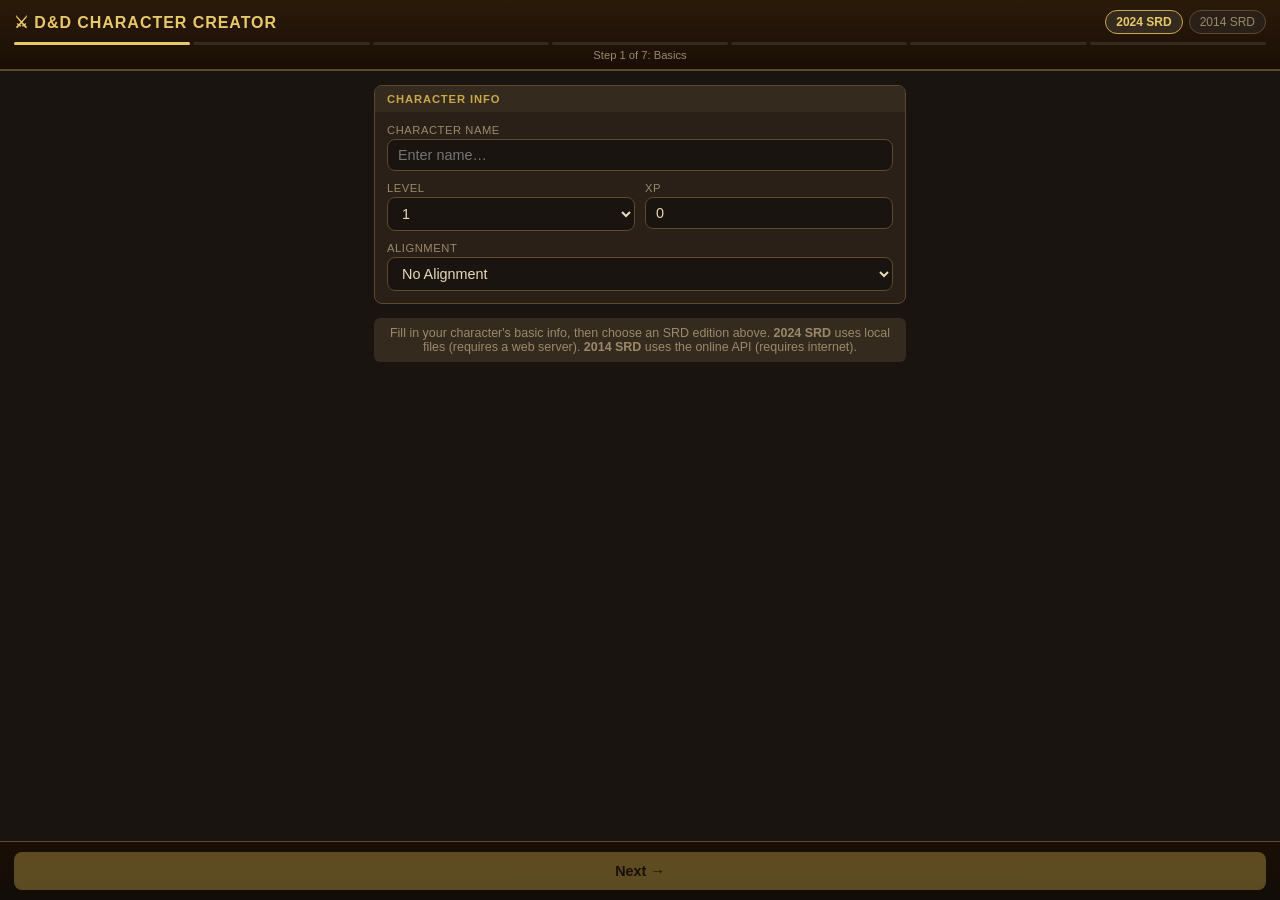
==== character-creator.html @ b7cdfe97 "Rename character-import-helper to character-creator; add direct sheet import - Rename character-impo" ====
<!DOCTYPE html>
<html lang="en">
<head>
<meta charset="UTF-8">
<meta name="viewport" content="width=device-width, initial-scale=1.0, maximum-scale=1.0">
<title>D&amp;D Character Creator</title>
<style>
/* ── Design tokens (match main sheet) ── */
:root {
  --bg:#1a1410;--surface:#2a2018;--surface2:#352a1e;--border:#5c4a2a;
  --border-rgb:92,74,42;--gold:#c9a84c;--gold-light:#e8c96a;
  --red:#c0392b;--red-light:#e74c3c;--green:#27ae60;
  --text:#e8d9b8;--text-muted:#9a8a6a;
  --spell:#5baeff;--spell-light:#7ec8ff;
  --radius:8px;--shadow:0 2px 8px rgba(0,0,0,.5);
}
*,*::before,*::after{box-sizing:border-box;margin:0;padding:0}
html{font-size:16px}
body{background:var(--bg);color:var(--text);font-family:-apple-system,BlinkMacSystemFont,'Segoe UI',sans-serif;min-height:100vh;padding-bottom:90px}

/* ── Header ── */
.wh{background:linear-gradient(180deg,#2a1a0a 0%,#1a0e05 100%);border-bottom:2px solid var(--border);padding:10px 14px 8px;position:sticky;top:0;z-index:100}
.wh-top{display:flex;align-items:center;justify-content:space-between}
.wh-title{font-size:1rem;font-weight:700;color:var(--gold-light);letter-spacing:.06em;text-transform:uppercase}
.wh-edition{display:flex;gap:6px}
.ed-btn{padding:4px 10px;border:1px solid var(--border);border-radius:20px;background:var(--surface);color:var(--text-muted);font-size:.75rem;cursor:pointer}
.ed-btn.active{border-color:var(--gold);background:var(--surface2);color:var(--gold-light);font-weight:600}
.wh-progress{display:flex;gap:3px;margin-top:8px}
.wp-seg{flex:1;height:3px;border-radius:2px;background:var(--surface2);transition:background .2s}
.wp-seg.done{background:var(--gold)}
.wp-seg.cur{background:var(--gold-light)}
.wh-label{font-size:.7rem;color:var(--text-muted);margin-top:4px;text-align:center}

/* ── Content ── */
.wc{padding:14px;max-width:560px;margin:0 auto}
.ws{display:none}.ws.active{display:block}

/* ── Section card ── */
.sec{background:var(--surface);border:1px solid var(--border);border-radius:var(--radius);margin-bottom:14px}
.sec-t{background:var(--surface2);padding:7px 12px;font-size:.7rem;font-weight:600;color:var(--gold);text-transform:uppercase;letter-spacing:.08em;border-radius:var(--radius) var(--radius) 0 0}
.sec-b{padding:12px}

/* ── Form ── */
.field{margin-bottom:11px}.field:last-child{margin-bottom:0}
.lbl{display:block;font-size:.7rem;color:var(--text-muted);text-transform:uppercase;letter-spacing:.05em;margin-bottom:3px}
.inp,.sel,.ta{width:100%;background:var(--bg);border:1px solid var(--border);border-radius:var(--radius);color:var(--text);font-size:.9rem;padding:7px 10px;outline:none;font-family:inherit}
.inp:focus,.sel:focus,.ta:focus{border-color:var(--gold)}
.sel option{background:#2a2018}
.ta{resize:vertical;min-height:70px}
.g2{display:grid;grid-template-columns:1fr 1fr;gap:10px}
.g3{display:grid;grid-template-columns:1fr 1fr 1fr;gap:8px}

/* ── Bonus picker ── */
.bonus-row{display:flex;align-items:center;gap:8px;margin-bottom:8px}
.bonus-row:last-child{margin-bottom:0}
.bonus-badge{min-width:38px;text-align:center;font-weight:700;font-size:.85rem;padding:4px 8px;border-radius:6px;border:1px solid var(--gold);color:var(--gold-light);background:var(--surface2)}
.bonus-badge.sm{border-color:var(--spell);color:var(--spell-light)}
.bonus-badge.bg-b{border-color:var(--green);color:var(--green)}
.bonus-label{font-size:.8rem;color:var(--text-muted);flex:0 0 60px}
.bonus-sel{flex:1;background:var(--bg);border:1px solid var(--border);border-radius:6px;color:var(--text);padding:6px 8px;font-size:.85rem}
.bonus-sel:focus{border-color:var(--gold);outline:none}

/* ── Species info pills ── */
.pill-row{display:flex;flex-wrap:wrap;gap:5px;margin-bottom:10px}
.pill{display:inline-flex;align-items:center;gap:5px;background:var(--surface2);border:1px solid var(--border);border-radius:20px;padding:4px 10px;font-size:.78rem}
.pill-k{color:var(--text-muted)}.pill-v{color:var(--gold-light);font-weight:600}

/* ── Trait toggles ── */
.trait-tog{display:flex;align-items:flex-start;gap:10px;padding:8px 0;border-bottom:1px solid rgba(92,74,42,.3);cursor:pointer}
.trait-tog:last-child{border-bottom:none}
.tog-box{width:16px;height:16px;border-radius:3px;border:1px solid var(--border);background:var(--bg);flex-shrink:0;margin-top:2px;transition:background .15s}
.trait-tog.on .tog-box{background:var(--gold);border-color:var(--gold)}
.tog-name{font-weight:600;font-size:.88rem;color:var(--gold-light)}
.tog-desc{font-size:.73rem;color:var(--text-muted);margin-top:2px;line-height:1.4}

/* ── Skill grid ── */
.skill-grid{display:grid;grid-template-columns:1fr 1fr;gap:5px}
.skill-chip{display:flex;align-items:center;gap:7px;padding:6px 8px;border:1px solid var(--border);border-radius:6px;background:var(--bg);cursor:pointer;font-size:.82rem;user-select:none}
.skill-chip.on{border-color:var(--gold);background:var(--surface2);color:var(--gold-light)}
.skill-chip.locked{border-color:var(--green);background:rgba(39,174,96,.1);color:var(--green);cursor:default}
.skill-dot{width:11px;height:11px;border-radius:50%;border:1px solid var(--border);flex-shrink:0}
.skill-chip.on .skill-dot{background:var(--gold);border-color:var(--gold)}
.skill-chip.locked .skill-dot{background:var(--green);border-color:var(--green)}

/* ── Equipment prof chips ── */
.ep-grid{display:flex;flex-wrap:wrap;gap:5px}
.ep-chip{padding:4px 10px;border:1px solid var(--border);border-radius:20px;font-size:.76rem;cursor:pointer;background:var(--bg);color:var(--text-muted)}
.ep-chip.on{border-color:var(--gold);background:var(--surface2);color:var(--gold-light)}

/* ── Ability score table ── */
.ab-table{width:100%;border-collapse:collapse}
.ab-table th{font-size:.65rem;color:var(--text-muted);text-transform:uppercase;letter-spacing:.05em;padding:3px 4px;text-align:center}
.ab-table td{padding:4px 4px;text-align:center;vertical-align:middle}
.ab-name{font-weight:700;color:var(--gold);font-size:.82rem;text-align:left!important;white-space:nowrap}
.ab-inp{width:50px;background:var(--bg);border:1px solid var(--border);border-radius:5px;color:var(--text);font-size:.9rem;padding:4px;text-align:center;outline:none}
.ab-inp:focus{border-color:var(--gold)}
.ab-bonus{color:var(--spell-light);font-size:.82rem;font-weight:600}
.ab-total{font-weight:700;font-size:1rem}
.ab-mod{color:var(--text-muted);font-size:.8rem}

/* ── Standard array ── */
.sa-row{display:flex;align-items:center;gap:8px;padding:6px 0;border-bottom:1px solid rgba(92,74,42,.3)}
.sa-row:last-child{border-bottom:none}
.sa-label{font-weight:700;color:var(--gold);width:32px;font-size:.82rem}
.sa-sel{flex:1;background:var(--bg);border:1px solid var(--border);border-radius:6px;color:var(--text);padding:5px 6px;font-size:.85rem;outline:none}
.sa-sel:focus{border-color:var(--gold)}
.sa-bonus{color:var(--spell-light);font-size:.78rem;width:36px;text-align:center}
.sa-total{font-weight:700;width:30px;text-align:center}
.sa-mod{color:var(--text-muted);font-size:.78rem;width:34px;text-align:center}

/* ── Point buy ── */
.points-disp{text-align:center;font-size:1.1rem;font-weight:700;color:var(--gold-light);margin-bottom:10px}
.points-disp span{font-size:.8rem;color:var(--text-muted);font-weight:normal}
.pb-row{display:flex;align-items:center;gap:7px;padding:5px 0;border-bottom:1px solid rgba(92,74,42,.3)}
.pb-row:last-child{border-bottom:none}
.pb-label{font-weight:700;color:var(--gold);width:32px;font-size:.82rem}
.pb-btn{width:26px;height:26px;border-radius:50%;border:1px solid var(--border);background:var(--surface2);color:var(--text);cursor:pointer;font-size:.9rem;display:flex;align-items:center;justify-content:center}
.pb-btn:active{background:var(--surface)}
.pb-val{font-weight:700;font-size:1rem;width:24px;text-align:center}
.pb-cost{color:var(--text-muted);font-size:.75rem;width:46px;text-align:center}
.pb-bonus{color:var(--spell-light);font-size:.78rem;width:36px;text-align:center}
.pb-total{font-weight:700;width:30px;text-align:center}
.pb-mod{color:var(--text-muted);font-size:.78rem;width:34px;text-align:center}

/* ── Method tabs ── */
.mtabs{display:flex;gap:5px;margin-bottom:13px}
.mtab{flex:1;padding:7px;border:1px solid var(--border);border-radius:var(--radius);background:var(--surface);color:var(--text-muted);font-size:.78rem;cursor:pointer;text-align:center}
.mtab.active{background:var(--surface2);border-color:var(--gold);color:var(--gold-light);font-weight:600}

/* ── Stat preview ── */
.stat-preview{display:grid;grid-template-columns:repeat(3,1fr);gap:8px;margin-bottom:12px}
.sp-card{background:var(--surface2);border:1px solid var(--border);border-radius:var(--radius);padding:8px;text-align:center}
.sp-val{font-size:1.4rem;font-weight:700;color:var(--gold-light)}
.sp-lbl{font-size:.62rem;color:var(--text-muted);text-transform:uppercase;margin-top:1px}

/* ── Summary ── */
.sum-name{font-size:1.25rem;font-weight:700;color:var(--gold-light);margin-bottom:2px}
.sum-meta{font-size:.83rem;color:var(--text-muted);margin-bottom:12px}
.sum-ab-grid{display:grid;grid-template-columns:repeat(3,1fr);gap:6px;margin-bottom:10px}
.sum-ab{background:var(--surface2);border:1px solid var(--border);border-radius:6px;text-align:center;padding:6px 4px}
.sum-ab-key{font-size:.65rem;color:var(--text-muted);text-transform:uppercase}
.sum-ab-score{font-size:1.1rem;font-weight:700;color:var(--gold-light)}
.sum-ab-mod{font-size:.78rem;color:var(--text-muted)}

/* ── JSON preview ── */
.json-prev{background:var(--bg);border:1px solid var(--border);border-radius:var(--radius);padding:10px;font-family:'Courier New',monospace;font-size:.65rem;color:var(--text-muted);max-height:180px;overflow-y:auto;white-space:pre;margin-bottom:12px}

/* ── Buttons ── */
.full-btn{width:100%;padding:12px;border:none;border-radius:var(--radius);font-size:.9rem;font-weight:600;cursor:pointer;margin-bottom:8px}
.full-btn:last-child{margin-bottom:0}
.full-btn.green{background:var(--green);color:#fff}
.full-btn.blue{background:var(--spell);color:#fff}
.full-btn.gold{background:var(--gold);color:#1a1410}

/* ── Status ── */
.status{font-size:.78rem;color:var(--text-muted);padding:8px 12px;background:var(--surface2);border-radius:6px;margin-bottom:10px;text-align:center}
.status.err{color:var(--red-light);background:rgba(192,57,43,.12)}
.status.load{color:var(--spell)}
.hint{font-size:.7rem;color:var(--text-muted);font-style:italic;margin-top:4px}
.badge-green{display:inline-block;padding:2px 8px;border-radius:10px;font-size:.72rem;font-weight:600;background:rgba(39,174,96,.15);border:1px solid var(--green);color:var(--green);margin-right:4px}
.badge-blue{display:inline-block;padding:2px 8px;border-radius:10px;font-size:.72rem;font-weight:600;background:rgba(91,174,255,.12);border:1px solid var(--spell);color:var(--spell-light);margin-right:4px}

/* ── Nav ── */
.wnav{position:fixed;bottom:0;left:0;right:0;background:linear-gradient(180deg,#1a0e05 0%,#120d08 100%);border-top:1px solid var(--border);padding:10px 14px;display:flex;gap:10px;z-index:100}
.nav-btn{flex:1;padding:11px;border:none;border-radius:var(--radius);font-size:.9rem;font-weight:600;cursor:pointer}
.nav-back{background:var(--surface2);border:1px solid var(--border);color:var(--text-muted)}
.nav-next{background:var(--gold);color:#1a1410}
.nav-next:disabled{opacity:.4;cursor:default}

/* ── Skill mode toggle ── */
.skill-mode-tog{display:flex;gap:5px;margin-bottom:9px}
.smt{flex:1;padding:5px 8px;border:1px solid var(--border);border-radius:var(--radius);background:var(--surface);color:var(--text-muted);font-size:.76rem;cursor:pointer;text-align:center}
.smt.active{background:var(--surface2);border-color:var(--gold);color:var(--gold-light);font-weight:600}
.skill-chip.non-class{border-color:var(--spell);color:var(--spell-light)}
.skill-chip.non-class .skill-dot{border-color:var(--spell)}
.skill-chip.non-class.on{background:rgba(91,174,255,.1);border-color:var(--spell-light)}

/* ── Starting equipment list ── */
.eq-item-tog{display:flex;align-items:center;gap:8px;padding:5px 0;border-bottom:1px solid rgba(92,74,42,.2);cursor:pointer;user-select:none}
.eq-item-tog:last-child{border-bottom:none}
.eq-check{width:14px;height:14px;border-radius:3px;border:1px solid var(--border);background:var(--bg);flex-shrink:0;transition:background .15s}
.eq-item-tog.on .eq-check{background:var(--gold);border-color:var(--gold)}
.eq-item-label{font-size:.83rem;flex:1}
.eq-item-qty-badge{font-size:.72rem;color:var(--text-muted)}

/* ── Feat selector ── */
.feat-card{background:var(--surface2);border:1px solid var(--gold);border-radius:var(--radius);padding:8px 10px;margin-top:8px}
.feat-card-name{font-weight:700;font-size:.88rem;color:var(--gold-light);margin-bottom:3px}
.feat-card-desc{font-size:.73rem;color:var(--text-muted);line-height:1.45}
</style>
</head>
<body>

<!-- ── Header ── -->
<div class="wh">
  <div class="wh-top">
    <div class="wh-title">⚔ D&amp;D Character Creator</div>
    <div class="wh-edition">
      <button class="ed-btn active" id="btn2024" onclick="setEdition('2024')">2024 SRD</button>
      <button class="ed-btn" id="btn2014" onclick="setEdition('2014')">2014 SRD</button>
    </div>
  </div>
  <div class="wh-progress" id="progressBar"></div>
  <div class="wh-label" id="stepLabel"></div>
</div>

<div class="wc">

<!-- ── Step 0: Basics ── -->
<div class="ws active" id="step-0">
  <div class="sec"><div class="sec-t">Character Info</div><div class="sec-b">
    <div class="field"><label class="lbl">Character Name</label><input class="inp" id="b-name" type="text" placeholder="Enter name…" oninput="W.basic.name=this.value;updateNav()"></div>
    <div class="g2">
      <div class="field"><label class="lbl">Level</label>
        <select class="sel" id="b-level" onchange="W.basic.level=+this.value">
          <option value="1">1</option><option value="2">2</option><option value="3">3</option>
          <option value="4">4</option><option value="5">5</option><option value="6">6</option>
          <option value="7">7</option><option value="8">8</option><option value="9">9</option>
          <option value="10">10</option><option value="11">11</option><option value="12">12</option>
          <option value="13">13</option><option value="14">14</option><option value="15">15</option>
          <option value="16">16</option><option value="17">17</option><option value="18">18</option>
          <option value="19">19</option><option value="20">20</option>
        </select>
      </div>
      <div class="field"><label class="lbl">XP</label><input class="inp" id="b-xp" type="number" min="0" value="0" oninput="W.basic.xp=this.value"></div>
    </div>
    <div class="field"><label class="lbl">Alignment</label>
      <select class="sel" id="b-align" onchange="W.basic.alignment=this.value">
        <option value="No Alignment" selected>No Alignment</option>
        <option>Lawful Good</option><option>Neutral Good</option><option>Chaotic Good</option>
        <option>Lawful Neutral</option><option>True Neutral</option><option>Chaotic Neutral</option>
        <option>Lawful Evil</option><option>Neutral Evil</option><option>Chaotic Evil</option>
      </select>
    </div>
  </div></div>
  <div class="status" id="s0-hint">Fill in your character's basic info, then choose an SRD edition above. <b>2024 SRD</b> uses local files (requires a web server). <b>2014 SRD</b> uses the online API (requires internet).</div>
</div>

<!-- ── Step 1: Species ── -->
<div class="ws" id="step-1">
  <div class="sec"><div class="sec-t">Species / Race</div><div class="sec-b">
    <div class="field">
      <label class="lbl">Select Species</label>
      <select class="sel" id="sp-sel" onchange="onSpeciesChange(this.value)">
        <option value="">— Loading… —</option>
      </select>
    </div>
    <div id="sp-subrace-wrap" style="display:none" class="field">
      <label class="lbl">Subspecies</label>
      <select class="sel" id="sp-sub-sel" onchange="onSubspeciesChange(this.value)">
        <option value="">— None —</option>
      </select>
    </div>
  </div></div>

  <div id="sp-detail" style="display:none">
    <!-- Bonus allocation -->
    <div class="sec"><div class="sec-t">Ability Score Bonuses</div><div class="sec-b">
      <p class="hint" style="margin-bottom:10px" id="sp-bonus-hint"></p>
      <div id="sp-bonus-ui"></div>
    </div></div>
    <!-- Species info -->
    <div class="sec"><div class="sec-t">Species Info</div><div class="sec-b" id="sp-info-body"></div></div>
    <!-- Traits -->
    <div class="sec" id="sp-traits-sec"><div class="sec-t">Species Traits (select to import)</div><div class="sec-b" id="sp-traits-body"></div></div>
  </div>
  <div id="sp-status"></div>
</div>

<!-- ── Step 2: Class ── -->
<div class="ws" id="step-2">
  <div class="sec"><div class="sec-t">Class</div><div class="sec-b">
    <div class="field">
      <label class="lbl">Select Class</label>
      <select class="sel" id="cl-sel" onchange="onClassChange(this.value)">
        <option value="">— Loading… —</option>
      </select>
    </div>
    <div id="cl-subclass-wrap" style="display:none" class="field">
      <label class="lbl">Subclass (optional)</label>
      <select class="sel" id="cl-sub-sel" onchange="W.cls.subclass=this.options[this.selectedIndex].text;W.cls.subclassIndex=this.value">
        <option value="">— None selected —</option>
      </select>
    </div>
  </div></div>

  <div id="cl-detail" style="display:none">
    <div class="sec"><div class="sec-t">Class Info</div><div class="sec-b" id="cl-info-body"></div></div>
    <div class="sec"><div class="sec-t" id="cl-skill-title">Skill Proficiencies</div><div class="sec-b">
      <div class="skill-mode-tog">
        <div class="smt active" id="smt-class" onclick="setSkillMode('class')">Class Skills</div>
        <div class="smt" id="smt-free" onclick="setSkillMode('free')">Any Skill</div>
      </div>
      <div class="skill-grid" id="cl-skill-grid"></div>
      <p class="hint" id="cl-skill-hint" style="margin-top:6px;display:none">Non-class skills shown in blue. Same pick limit applies.</p>
    </div></div>
    <div class="sec"><div class="sec-t">Equipment Proficiencies</div><div class="sec-b"><div class="ep-grid" id="cl-equip-grid"></div></div></div>
    <div class="sec" id="cl-start-equip-sec" style="display:none">
      <div class="sec-t">Starting Equipment</div>
      <div class="sec-b" id="cl-start-equip-body"></div>
    </div>
  </div>
  <div id="cl-status"></div>
</div>

<!-- ── Step 3: Background ── -->
<div class="ws" id="step-3">
  <div class="sec"><div class="sec-t">Background</div><div class="sec-b">
    <div class="field">
      <label class="lbl">Select Background</label>
      <select class="sel" id="bg-sel" onchange="onBackgroundChange(this.value)">
        <option value="">— Loading… —</option>
      </select>
    </div>
  </div></div>

  <div id="bg-detail" style="display:none">
    <div class="sec" id="bg-bonus-sec"><div class="sec-t">Ability Score Bonuses</div><div class="sec-b">
      <p class="hint" style="margin-bottom:10px" id="bg-bonus-hint"></p>
      <div id="bg-bonus-ui"></div>
    </div></div>
    <div class="sec" id="bg-feat-sec" style="display:none">
      <div class="sec-t">Origin Feat</div>
      <div class="sec-b" id="bg-feat-body"></div>
    </div>
    <div class="sec"><div class="sec-t">Background Proficiencies</div><div class="sec-b" id="bg-profs-body"></div></div>
    <div class="sec" id="bg-start-equip-sec" style="display:none">
      <div class="sec-t">Starting Equipment</div>
      <div class="sec-b" id="bg-start-equip-body"></div>
    </div>
  </div>
  <div class="status" id="bg-status-none" style="display:none">No background selected — skills from background will be skipped.</div>
  <div id="bg-status"></div>
</div>

<!-- ── Step 4: Ability Scores ── -->
<div class="ws" id="step-4">
  <div class="mtabs">
    <div class="mtab active" onclick="setScoreMethod('manual')">Manual</div>
    <div class="mtab" onclick="setScoreMethod('standard')">Standard Array</div>
    <div class="mtab" onclick="setScoreMethod('pointbuy')">Point Buy</div>
  </div>
  <div id="score-manual">
    <div class="sec"><div class="sec-t">Base Scores</div><div class="sec-b">
      <table class="ab-table">
        <thead><tr><th></th><th>Base</th><th>Bonus</th><th>Total</th><th>Mod</th></tr></thead>
        <tbody id="manual-tbody"></tbody>
      </table>
    </div></div>
  </div>
  <div id="score-standard" style="display:none">
    <div class="sec"><div class="sec-t">Standard Array — assign 15,14,13,12,10,8</div><div class="sec-b">
      <div id="sa-body"></div>
    </div></div>
  </div>
  <div id="score-pointbuy" style="display:none">
    <div class="sec"><div class="sec-t">Point Buy (27 points)</div><div class="sec-b">
      <div class="points-disp" id="pb-points">27 <span>points remaining</span></div>
      <div id="pb-body"></div>
    </div></div>
  </div>
  <div class="stat-preview" id="stat-preview">
    <div class="sp-card"><div class="sp-val" id="prev-hp">—</div><div class="sp-lbl">HP (avg)</div></div>
    <div class="sp-card"><div class="sp-val" id="prev-ac">—</div><div class="sp-lbl">AC (base)</div></div>
    <div class="sp-card"><div class="sp-val" id="prev-prof">+2</div><div class="sp-lbl">Prof Bonus</div></div>
  </div>
  <div class="hint" style="text-align:center;margin-bottom:6px">HP uses average per level; AC = 10 + DEX mod. Both can be adjusted in the character sheet.</div>
</div>

<!-- ── Step 5: Personality ── -->
<div class="ws" id="step-5">
  <div class="sec"><div class="sec-t">Languages</div><div class="sec-b">
    <div class="field"><label class="lbl">Languages (free text)</label>
      <input class="inp" id="p-langs" type="text" placeholder="Common, Elvish…" oninput="W.personality.languages=this.value">
    </div>
    <p class="hint">Common is standard. Add languages granted by species, background, or class.</p>
  </div></div>
  <div class="sec"><div class="sec-t">Personality</div><div class="sec-b">
    <div class="field"><label class="lbl">Personality Traits</label><textarea class="ta" id="p-personality" oninput="W.personality.personality=this.value"></textarea></div>
    <div class="field"><label class="lbl">Ideals</label><textarea class="ta" id="p-ideals" oninput="W.personality.ideals=this.value"></textarea></div>
    <div class="field"><label class="lbl">Bonds</label><textarea class="ta" id="p-bonds" oninput="W.personality.bonds=this.value"></textarea></div>
    <div class="field"><label class="lbl">Flaws</label><textarea class="ta" id="p-flaws" oninput="W.personality.flaws=this.value"></textarea></div>
  </div></div>
  <div class="sec"><div class="sec-t">Notes</div><div class="sec-b">
    <div class="field"><textarea class="ta" id="p-notes" placeholder="Campaign notes…" oninput="W.personality.notes=this.value"></textarea></div>
  </div></div>
</div>

<!-- ── Step 6: Review & Export ── -->
<div class="ws" id="step-6">
  <div class="sec"><div class="sec-t">Character Summary</div><div class="sec-b" id="review-summary"></div></div>
  <div class="sec"><div class="sec-t">JSON Preview</div><div class="sec-b">
    <div class="json-prev" id="json-prev"></div>
    <button class="full-btn gold" onclick="openInSheet()">⚔ Open in Character Sheet</button>
    <button class="full-btn green" onclick="downloadJSON()">⬇ Download JSON</button>
    <button class="full-btn blue" onclick="copyJSON()">⎘ Copy to Clipboard</button>
  </div></div>
  <div class="sec"><div class="sec-t">How to Import</div><div class="sec-b">
    <p style="font-size:.82rem;color:var(--text-muted);line-height:1.6">
      <b>Direct (recommended):</b> Click <b>Open in Character Sheet</b> above — your character is added automatically.<br><br>
      <b>Manual:</b> Download the JSON, open <b>dnd-character-sheet.html</b>, tap ⚙ → <b>Load Character</b>, and select the file.
    </p>
  </div></div>
  <div id="review-status"></div>
</div>

</div><!-- /wc -->

<!-- ── Bottom nav ── -->
<div class="wnav">
  <button class="nav-btn nav-back" id="btnBack" onclick="goBack()">← Back</button>
  <button class="nav-btn nav-next" id="btnNext" onclick="goNext()">Next →</button>
</div>

<script>
'use strict';

// ── Constants ──────────────────────────────────────────────────────────────

const STEPS = ['Basics','Species','Class','Background','Ability Scores','Personality','Review'];
const ABILITY_KEYS = ['STR','DEX','CON','INT','WIS','CHA'];
const ABILITY_NAMES = {STR:'Strength',DEX:'Dexterity',CON:'Constitution',INT:'Intelligence',WIS:'Wisdom',CHA:'Charisma'};

const ALL_SKILLS = ['Acrobatics','Animal Handling','Arcana','Athletics','Deception','History',
  'Insight','Intimidation','Investigation','Medicine','Nature','Perception',
  'Performance','Persuasion','Religion','Sleight of Hand','Stealth','Survival'];

const SLOT_LABELS = ['1st','2nd','3rd','4th','5th','6th','7th','8th','9th'];

// Spell slot tables — index 0 = level 1, each entry = [1st…9th slots]
const SLOTS_FULL = [
  [2,0,0,0,0,0,0,0,0],[3,0,0,0,0,0,0,0,0],[4,2,0,0,0,0,0,0,0],[4,3,0,0,0,0,0,0,0],
  [4,3,2,0,0,0,0,0,0],[4,3,3,0,0,0,0,0,0],[4,3,3,1,0,0,0,0,0],[4,3,3,2,0,0,0,0,0],
  [4,3,3,3,1,0,0,0,0],[4,3,3,3,2,0,0,0,0],[4,3,3,3,2,1,0,0,0],[4,3,3,3,2,1,0,0,0],
  [4,3,3,3,2,1,1,0,0],[4,3,3,3,2,1,1,0,0],[4,3,3,3,2,1,1,1,0],[4,3,3,3,2,1,1,1,0],
  [4,3,3,3,2,1,1,1,1],[4,3,3,3,3,1,1,1,1],[4,3,3,3,3,2,1,1,1],[4,3,3,3,3,2,2,1,1]
];
const SLOTS_HALF_2024 = [
  [2,0,0,0,0,0,0,0,0],[2,0,0,0,0,0,0,0,0],[3,0,0,0,0,0,0,0,0],[3,0,0,0,0,0,0,0,0],
  [4,2,0,0,0,0,0,0,0],[4,2,0,0,0,0,0,0,0],[4,3,0,0,0,0,0,0,0],[4,3,0,0,0,0,0,0,0],
  [4,3,2,0,0,0,0,0,0],[4,3,2,0,0,0,0,0,0],[4,3,3,0,0,0,0,0,0],[4,3,3,0,0,0,0,0,0],
  [4,3,3,1,0,0,0,0,0],[4,3,3,1,0,0,0,0,0],[4,3,3,2,0,0,0,0,0],[4,3,3,2,0,0,0,0,0],
  [4,3,3,3,1,0,0,0,0],[4,3,3,3,1,0,0,0,0],[4,3,3,3,2,0,0,0,0],[4,3,3,3,2,0,0,0,0]
];
const SLOTS_HALF_2014 = [
  [0,0,0,0,0,0,0,0,0],[2,0,0,0,0,0,0,0,0],[3,0,0,0,0,0,0,0,0],[3,0,0,0,0,0,0,0,0],
  [4,2,0,0,0,0,0,0,0],[4,2,0,0,0,0,0,0,0],[4,3,0,0,0,0,0,0,0],[4,3,0,0,0,0,0,0,0],
  [4,3,2,0,0,0,0,0,0],[4,3,2,0,0,0,0,0,0],[4,3,3,0,0,0,0,0,0],[4,3,3,0,0,0,0,0,0],
  [4,3,3,1,0,0,0,0,0],[4,3,3,1,0,0,0,0,0],[4,3,3,2,0,0,0,0,0],[4,3,3,2,0,0,0,0,0],
  [4,3,3,3,1,0,0,0,0],[4,3,3,3,1,0,0,0,0],[4,3,3,3,2,0,0,0,0],[4,3,3,3,2,0,0,0,0]
];
const SLOTS_WARLOCK = [
  [1,0,0,0,0,0,0,0,0],[2,0,0,0,0,0,0,0,0],[0,2,0,0,0,0,0,0,0],[0,2,0,0,0,0,0,0,0],
  [0,0,2,0,0,0,0,0,0],[0,0,2,0,0,0,0,0,0],[0,0,0,2,0,0,0,0,0],[0,0,0,2,0,0,0,0,0],
  [0,0,0,0,2,0,0,0,0],[0,0,0,0,2,0,0,0,0],[0,0,0,0,3,0,0,0,0],[0,0,0,0,3,0,0,0,0],
  [0,0,0,0,3,0,0,0,0],[0,0,0,0,3,0,0,0,0],[0,0,0,0,3,0,0,0,0],[0,0,0,0,3,0,0,0,0],
  [0,0,0,0,4,0,0,0,0],[0,0,0,0,4,0,0,0,0],[0,0,0,0,4,0,0,0,0],[0,0,0,0,4,0,0,0,0]
];
const SLOTS_NONE = Array.from({length:20},()=>[0,0,0,0,0,0,0,0,0]);

function classSlotTable(idx, edition) {
  if (['bard','cleric','druid','sorcerer','wizard'].includes(idx)) return SLOTS_FULL;
  if (idx === 'warlock') return SLOTS_WARLOCK;
  if (['paladin','ranger'].includes(idx)) return edition==='2024'?SLOTS_HALF_2024:SLOTS_HALF_2014;
  return SLOTS_NONE;
}

// Equipment proficiencies by class index
const CLASS_EQUIP = {
  barbarian:{groups:['Light Armor','Medium Armor','Shields','Simple Weapons','Martial Weapons'],custom:[]},
  bard:     {groups:['Light Armor','Simple Weapons'],custom:['Hand Crossbow','Longsword','Rapier','Shortsword']},
  cleric:   {groups:['Light Armor','Medium Armor','Shields','Simple Weapons'],custom:[]},
  druid:    {groups:['Light Armor','Medium Armor','Shields','Simple Weapons'],custom:[]},
  fighter:  {groups:['Light Armor','Medium Armor','Heavy Armor','Shields','Simple Weapons','Martial Weapons'],custom:[]},
  monk:     {groups:['Simple Weapons'],custom:['Shortsword']},
  paladin:  {groups:['Light Armor','Medium Armor','Heavy Armor','Shields','Simple Weapons','Martial Weapons'],custom:[]},
  ranger:   {groups:['Light Armor','Medium Armor','Shields','Simple Weapons','Martial Weapons'],custom:[]},
  rogue:    {groups:['Light Armor','Simple Weapons'],custom:['Hand Crossbow','Longsword','Rapier','Shortsword']},
  sorcerer: {groups:[],custom:['Dagger','Light Crossbow','Quarterstaff','Dart','Sling']},
  warlock:  {groups:['Light Armor','Simple Weapons'],custom:[]},
  wizard:   {groups:[],custom:['Dagger','Light Crossbow','Quarterstaff','Dart','Sling']},
};

// Point buy costs (index = score - 8)
const PB_COST = [0,1,2,3,4,5,0,7,0,9];
const PB_TOTAL = 27;

// Origin feats available at character creation (2024 SRD)
const ORIGIN_FEATS = [
  'Alert','Crafter','Healer','Lucky','Magic Initiate','Musician',
  'Savage Attacker','Skilled','Tavern Brawler','Tough',
];
const FEAT_DESCRIPTIONS = {
  'Alert': 'You gain a +5 bonus to Initiative. You cannot be surprised while conscious.',
  'Crafter': 'You gain Tool Proficiency with three different Artisan\'s Tools of your choice.',
  'Healer': 'When you use a Healer\'s Kit to stabilize a creature, it regains 1 HP. As an action, spend one use to restore 1d6 + 4 + creature\'s max hit dice HP.',
  'Lucky': 'You have 3 Luck Points per Long Rest. Spend one to add a d20 to any attack roll, ability check, or saving throw.',
  'Magic Initiate': 'Choose Cleric, Druid, or Wizard. Learn two cantrips and one 1st-level spell from that class\'s list. Regain the spell on a Long Rest.',
  'Musician': 'Gain proficiency with three Musical Instruments of your choice. Grant Heroic Inspiration to allies who hear you play.',
  'Savage Attacker': 'Once per turn, reroll a weapon\'s damage dice on a melee attack and use either result.',
  'Skilled': 'Gain proficiency in any combination of three Skills or Tools of your choice.',
  'Tavern Brawler': 'Unarmed Strikes deal 1d4 damage. Proficiency with improvised weapons. Grapple as a Bonus Action.',
  'Tough': 'Hit Point maximum increases by 2 per character level, now and each time you gain a level.',
};

// ── State ──────────────────────────────────────────────────────────────────

const W = {
  edition: '2024',
  step: 0,
  basic: { name:'', level:1, alignment:'No Alignment', xp:'0' },

  // species
  speciesIndex: '',
  speciesData: null,      // normalized species object
  subspeciesIndex: '',
  subspeciesData: null,
  speciesBonus: {big:'', small:''},       // '+2' and '+1' ability keys
  speciesBonusCustom: {},                 // for 2014: override map {original_key: new_key}
  selectedTraits: [],                     // indices of traits selected to import

  // class
  classIndex: '',
  classData: null,
  subclassIndex: '',
  subclassName: '',
  chosenSkills: [],
  skillPickMode: 'class',                 // 'class' = class-list only, 'free' = any skill
  equipProfs: [],                         // array of group names (from CLASS_EQUIP)
  equipCustom: [],                        // extra custom prof names
  classEquipment: [],                     // starting equipment items from class

  // background
  bgIndex: '',
  bgData: null,
  bgBonus: {big:'', small:''},
  bgFeat: '',                             // chosen origin feat
  bgEquipment: [],                        // starting equipment items from background

  // ability scores
  scoreMethod: 'manual',
  baseScores: {STR:10,DEX:10,CON:10,INT:10,WIS:10,CHA:10},
  stdAssign: {STR:'',DEX:'',CON:'',INT:'',WIS:'',CHA:''},  // value assigned for std array
  pbScores: {STR:8,DEX:8,CON:8,INT:8,WIS:8,CHA:8},

  // personality
  personality: {personality:'',ideals:'',bonds:'',flaws:'',languages:'',notes:''},

  // cache
  _cache: {},
  _srdLoaded: {species:false,classes:false,backgrounds:false},
};

// ── Utilities ──────────────────────────────────────────────────────────────

const abilityMod = s => Math.floor((s-10)/2);
const modStr = m => (m>=0?'+':'')+m;
const profBonus = lvl => Math.ceil(lvl/4)+1;
const el = id => document.getElementById(id);

function totalScores() {
  const base = W.scoreMethod==='manual' ? W.baseScores :
               W.scoreMethod==='standard' ? stdArrayTotals() : W.pbScores;
  const bonus = totalBonuses();
  const out = {};
  for (const k of ABILITY_KEYS) out[k] = (base[k]||0) + (bonus[k]||0);
  return out;
}

function totalBonuses() {
  const b = {STR:0,DEX:0,CON:0,INT:0,WIS:0,CHA:0};
  // species bonus
  if (W.edition==='2024') {
    if (W.speciesBonus.big) b[W.speciesBonus.big] += 2;
    if (W.speciesBonus.small) b[W.speciesBonus.small] += 1;
  } else {
    // 2014: fixed bonuses with optional override
    const raw = W.speciesData?.abilityBonuses || {};
    for (const [origKey, val] of Object.entries(raw)) {
      const target = W.speciesBonusCustom[origKey] || origKey;
      if (target && ABILITY_KEYS.includes(target)) b[target] = (b[target]||0) + val;
    }
  }
  // subspecies bonus
  const subRaw = W.subspeciesData?.abilityBonuses || {};
  for (const [origKey, val] of Object.entries(subRaw)) {
    const target = W.speciesBonusCustom['sub_'+origKey] || origKey;
    if (target && ABILITY_KEYS.includes(target)) b[target] = (b[target]||0) + val;
  }
  // background bonus (2024 only)
  if (W.edition==='2024' && W.bgData) {
    if (W.bgBonus.big) b[W.bgBonus.big] = (b[W.bgBonus.big]||0) + 2;
    if (W.bgBonus.small) b[W.bgBonus.small] = (b[W.bgBonus.small]||0) + 1;
  }
  return b;
}

function stdArrayTotals() {
  const base = {STR:0,DEX:0,CON:0,INT:0,WIS:0,CHA:0};
  for (const k of ABILITY_KEYS) {
    const v = parseInt(W.stdAssign[k]);
    if (!isNaN(v)) base[k] = v;
  }
  return base;
}

// ── SRD fetching ──────────────────────────────────────────────────────────

const BASE_2014 = 'https://www.dnd5eapi.co/api/';
const BASE_2024 = 'srd2024/';

async function srdGet(path) {
  const key = W.edition + '|' + path;
  if (W._cache[key]) return W._cache[key];
  let url;
  if (W.edition === '2024') {
    url = BASE_2024 + path;
  } else {
    url = BASE_2014 + path;
  }
  const r = await fetch(url);
  if (!r.ok) throw new Error(`HTTP ${r.status} for ${url}`);
  const data = await r.json();
  W._cache[key] = data;
  return data;
}

// ── Normalize species data ─────────────────────────────────────────────────

function normalizeSpecies2024(raw) {
  return {
    index: raw.index,
    name: raw.name,
    speed: raw.speed || 30,
    size: raw.size || 'Medium',
    traits: (raw.traits||[]).map(t=>({name:t.name, description:t.description||''})),
    abilityBonuses: {},   // 2024 = free choice
    subspecies: (raw.subspecies||[]).map(s=>({
      index: s.index,
      name: s.name,
      traits: (s.traits||[]).map(t=>({name:t.name, description:t.description||''})),
      abilityBonuses: {},
    })),
    languages: '',
  };
}

function normalizeSpecies2014(raw, traitDescMap) {
  // Parse ability bonuses: {STR:2, DEX:1, ...}
  const ab = {};
  for (const entry of (raw.ability_bonuses||[])) {
    const k = entry.ability_score.index.toUpperCase();
    if (ABILITY_KEYS.includes(k)) ab[k] = (ab[k]||0) + entry.bonus;
  }
  const traits = (raw.traits||[]).map(t=>({
    name: t.name,
    description: (traitDescMap[t.index]||[]).join('\n\n'),
  }));
  // Languages
  const langs = (raw.languages||[]).map(l=>l.name).join(', ');
  return {
    index: raw.index,
    name: raw.name,
    speed: raw.speed || 30,
    size: (raw.size||'Medium').charAt(0).toUpperCase()+(raw.size||'Medium').slice(1).toLowerCase(),
    traits,
    abilityBonuses: ab,
    subspecies: (raw.subraces||[]).map(s=>({index:s.index, name:s.name})),
    languages: langs,
  };
}

function normalizeClass2024(raw) {
  return {
    index: raw.index,
    name: raw.name,
    hitDie: raw.hit_die,
    spellcasting: raw.spellcasting_ability,
    savingThrows: raw.saving_throws || [],
    skillChoices: raw.skill_choices || {choose:2,from:[]},
    subclasses: (raw.subclasses||[]).map(s=>({index:s.index, name:s.name})),
    startingEquipment: (raw.starting_equipment||[]).map(e=>({...e, included:true})),
  };
}

function normalizeClass2014(raw) {
  // Parse skill choices from proficiency_choices
  const skillChoices = {choose:2, from:[]};
  for (const pc of (raw.proficiency_choices||[])) {
    const opts = (pc.from?.options||[]).filter(o=>o.item?.name?.startsWith('Skill:'));
    if (opts.length > 0) {
      skillChoices.choose = pc.choose;
      skillChoices.from = opts.map(o=>o.item.name.replace('Skill: ',''));
    }
  }
  const startingEquipment = (raw.starting_equipment||[]).map(e=>({
    name: e.equipment?.name || '',
    quantity: e.quantity || 1,
    included: true,
  })).filter(e=>e.name);
  return {
    index: raw.index,
    name: raw.name,
    hitDie: raw.hit_die,
    spellcasting: raw.spellcasting_ability?.index?.toUpperCase().slice(0,3) || null,
    savingThrows: (raw.saving_throws||[]).map(s=>s.index.toUpperCase()),
    skillChoices,
    subclasses: (raw.subclasses||[]).map(s=>({index:s.index, name:s.name})),
    startingEquipment,
  };
}

function normalizeBackground2024(raw) {
  const skillProfs = [], toolProfs = [];
  for (const p of (raw.proficiencies||[])) {
    if (p.startsWith('Skill: ')) skillProfs.push(p.replace('Skill: ',''));
    else if (p.startsWith('Tool: ')) toolProfs.push(p.replace('Tool: ',''));
    else toolProfs.push(p);
  }
  const startingEquipment = (raw.starting_equipment||[]).map(e=>({...e, included:true}));
  return {
    index: raw.index,
    name: raw.name,
    skillProfs,
    toolProfs,
    abilityScores: raw.ability_scores || null,  // eligible abilities for bonuses
    feat: raw.feat || '',
    startingEquipment,
  };
}

function normalizeBackground2014(raw) {
  const skillProfs = [], toolProfs = [];
  for (const p of (raw.starting_proficiencies||[])) {
    if (p.name.startsWith('Skill: ')) skillProfs.push(p.name.replace('Skill: ',''));
    else toolProfs.push(p.name);
  }
  const startingEquipment = (raw.starting_equipment||[]).map(e=>({
    name: e.equipment?.name || e.item?.name || '',
    quantity: e.quantity || 1,
    included: true,
  })).filter(e=>e.name);
  return {
    index: raw.index,
    name: raw.name,
    skillProfs,
    toolProfs,
    abilityScores: null,
    feat: '',
    startingEquipment,
  };
}

// ── Species step ───────────────────────────────────────────────────────────

async function loadSpeciesList() {
  const statusEl = el('sp-status');
  statusEl.innerHTML = '<div class="status load">Loading species…</div>';
  try {
    let list = [];
    if (W.edition === '2024') {
      const data = await srdGet('species.json');
      list = data.map(s=>({index:s.index, name:s.name}));
      W._cache['2024|species_full'] = data;
    } else {
      const data = await srdGet('races');
      list = (data.results||[]).map(r=>({index:r.index, name:r.name}));
    }
    const sel = el('sp-sel');
    sel.innerHTML = '<option value="">— Select species —</option>' +
      list.map(s=>`<option value="${s.index}">${s.name}</option>`).join('');
    statusEl.innerHTML = '';
    W._srdLoaded.species = true;
  } catch(e) {
    statusEl.innerHTML = `<div class="status err">Failed to load species: ${e.message}. ${W.edition==='2024'?'2024 SRD requires a web server (not file://).':''}</div>`;
  }
}

async function onSpeciesChange(idx) {
  W.speciesIndex = idx;
  W.speciesData = null;
  W.subspeciesData = null;
  W.subspeciesIndex = '';
  W.selectedTraits = [];
  el('sp-detail').style.display = 'none';
  el('sp-subrace-wrap').style.display = 'none';
  if (!idx) { updateNav(); return; }

  const statusEl = el('sp-status');
  statusEl.innerHTML = '<div class="status load">Loading species details…</div>';
  try {
    let normalized;
    if (W.edition === '2024') {
      const full = W._cache['2024|species_full'] || [];
      const raw = full.find(s=>s.index===idx);
      if (!raw) throw new Error('Species not found in local data.');
      normalized = normalizeSpecies2024(raw);
    } else {
      const raw = await srdGet(`races/${idx}`);
      // Batch-fetch trait descriptions
      const traitDescs = {};
      await Promise.all((raw.traits||[]).map(async t=>{
        try {
          const td = await srdGet(`traits/${t.index}`);
          traitDescs[t.index] = td.desc || [];
        } catch { traitDescs[t.index] = []; }
      }));
      normalized = normalizeSpecies2014(raw, traitDescs);
    }
    W.speciesData = normalized;
    W.selectedTraits = normalized.traits.map((_,i)=>i); // all selected by default
    statusEl.innerHTML = '';
    renderSpeciesDetail(normalized);
    updateNav();
  } catch(e) {
    statusEl.innerHTML = `<div class="status err">Error: ${e.message}</div>`;
  }
}

async function onSubspeciesChange(idx) {
  W.subspeciesIndex = idx;
  W.subspeciesData = null;
  if (!idx) { renderBonusUI(); return; }

  try {
    let subData;
    if (W.edition === '2024') {
      const sub = W.speciesData.subspecies.find(s=>s.index===idx);
      subData = sub ? {index:sub.index, name:sub.name, traits:sub.traits, abilityBonuses:{}} : null;
    } else {
      const raw = await srdGet(`subraces/${idx}`);
      const ab = {};
      for (const entry of (raw.ability_bonuses||[])) {
        const k = entry.ability_score.index.toUpperCase();
        if (ABILITY_KEYS.includes(k)) ab[k] = (ab[k]||0) + entry.bonus;
      }
      const traitDescs = {};
      await Promise.all((raw.racial_traits||[]).map(async t=>{
        try {
          const td = await srdGet(`traits/${t.index}`);
          traitDescs[t.index] = td.desc || [];
        } catch { traitDescs[t.index] = []; }
      }));
      subData = {
        index: raw.index, name: raw.name,
        abilityBonuses: ab,
        traits: (raw.racial_traits||[]).map(t=>({
          name: t.name,
          description: (traitDescs[t.index]||[]).join('\n\n'),
        })),
      };
    }
    W.subspeciesData = subData;
    if (subData?.traits?.length) {
      const startIdx = W.speciesData.traits.length;
      for (let i = 0; i < subData.traits.length; i++) {
        if (!W.selectedTraits.includes(startIdx + i)) W.selectedTraits.push(startIdx + i);
      }
    }
    renderBonusUI();
    if (subData?.traits?.length) renderTraitList();
  } catch(e) {
    el('sp-status').innerHTML = `<div class="status err">Subspecies error: ${e.message}</div>`;
  }
}

function renderSpeciesDetail(sp) {
  // Info pills
  el('sp-info-body').innerHTML = `<div class="pill-row">
    <span class="pill"><span class="pill-k">Size</span><span class="pill-v">${sp.size}</span></span>
    <span class="pill"><span class="pill-k">Speed</span><span class="pill-v">${sp.speed} ft</span></span>
  </div>`;

  // Subspecies dropdown
  if (sp.subspecies?.length) {
    const subSel = el('sp-sub-sel');
    subSel.innerHTML = '<option value="">— None —</option>' +
      sp.subspecies.map(s=>`<option value="${s.index}">${s.name}</option>`).join('');
    el('sp-subrace-wrap').style.display = '';
  }

  renderBonusUI();
  renderTraitList();
  el('sp-detail').style.display = '';
}

function renderBonusUI() {
  const sp = W.speciesData;
  if (!sp) return;
  const bonusHint = el('sp-bonus-hint');
  const bonusUI = el('sp-bonus-ui');

  if (W.edition === '2024') {
    // Free +2 and +1 to any abilities (2024 rules)
    bonusHint.textContent = '2024 rules: choose any +2 and any different +1 for your species.';
    bonusUI.innerHTML = buildBonusPicker('sp-big','sp-small','+2 Bonus','+1 Bonus','',W.speciesBonus.big,W.speciesBonus.small);
    el('sp-big').addEventListener('change', e=>{W.speciesBonus.big=e.target.value;validateBonusConflict('sp-big','sp-small');updateStatPreview();});
    el('sp-small').addEventListener('change', e=>{W.speciesBonus.small=e.target.value;validateBonusConflict('sp-small','sp-big');updateStatPreview();});

    // Subspecies bonus
    if (W.subspeciesData && W.edition==='2024') {
      bonusUI.insertAdjacentHTML('beforeend','<p class="hint" style="margin:8px 0 6px">Subspecies also grants +2/+1:</p>'+
        buildBonusPicker('sp-sub-big','sp-sub-small','+2 (Subspecies)','+1 (Subspecies)','bg-b',W.speciesBonus.subBig||'',W.speciesBonus.subSmall||''));
      el('sp-sub-big').addEventListener('change', e=>{W.speciesBonus.subBig=e.target.value;updateStatPreview();});
      el('sp-sub-small').addEventListener('change', e=>{W.speciesBonus.subSmall=e.target.value;updateStatPreview();});
    }
  } else {
    // 2014: show fixed bonuses but allow override per bonus
    const ab = {...(sp.abilityBonuses||{})};
    // Add subspecies bonuses
    for (const [k,v] of Object.entries(W.subspeciesData?.abilityBonuses||{})) {
      ab['sub_'+k] = v;
    }
    if (Object.keys(ab).length === 0) {
      bonusHint.textContent = 'This race grants no standard ability score bonuses.';
      bonusUI.innerHTML = '';
      return;
    }
    bonusHint.textContent = 'Standard bonuses shown. Use the dropdowns to reassign each bonus to a different ability.';
    const rows = Object.entries(ab).map(([origKey, val])=>{
      const label = origKey.startsWith('sub_') ? origKey.slice(4)+' (subrace)' : origKey;
      const currentTarget = W.speciesBonusCustom[origKey] || (origKey.startsWith('sub_')?origKey.slice(4):origKey);
      return `<div class="bonus-row">
        <span class="bonus-badge sm">${val>0?'+':''}${val}</span>
        <span class="bonus-label">${label}</span>
        <select class="bonus-sel" data-orig="${origKey}" onchange="W.speciesBonusCustom[this.dataset.orig]=this.value;updateStatPreview()">
          ${ABILITY_KEYS.map(k=>`<option value="${k}"${k===currentTarget?' selected':''}>${k} — ${ABILITY_NAMES[k]}</option>`).join('')}
        </select>
      </div>`;
    });
    bonusUI.innerHTML = rows.join('');
  }
}

function buildBonusPicker(idBig, idSmall, labelBig, labelSmall, badgeClass, valBig, valSmall) {
  const opts = `<option value="">— None —</option>`+ABILITY_KEYS.map(k=>`<option value="${k}">${k} — ${ABILITY_NAMES[k]}</option>`).join('');
  const setSelected = (opts, val) => opts.replace(`value="${val}"`,`value="${val}" selected`);
  return `<div class="bonus-row">
    <span class="bonus-badge ${badgeClass}">+2</span>
    <span class="bonus-label">${labelBig}</span>
    <select class="bonus-sel" id="${idBig}">${setSelected(opts,valBig)}</select>
  </div>
  <div class="bonus-row">
    <span class="bonus-badge sm ${badgeClass}">+1</span>
    <span class="bonus-label">${labelSmall}</span>
    <select class="bonus-sel" id="${idSmall}">${setSelected(opts,valSmall)}</select>
  </div>`;
}

function validateBonusConflict(changed, other) {
  const cv = el(changed).value, ov = el(other).value;
  if (cv && cv === ov) el(other).value = '';
  if (changed === 'sp-big') W.speciesBonus.big = el('sp-big').value;
  if (changed === 'sp-small') W.speciesBonus.small = el('sp-small').value;
  if (changed === 'sp-big' && el('sp-small').value === el('sp-big').value) {
    W.speciesBonus.small = ''; el('sp-small').value = '';
  }
  if (changed === 'sp-small' && el('sp-big').value === el('sp-small').value) {
    W.speciesBonus.big = ''; el('sp-big').value = '';
  }
}

function renderTraitList() {
  const allTraits = [...(W.speciesData?.traits||[]), ...(W.subspeciesData?.traits||[])];
  if (!allTraits.length) {
    el('sp-traits-sec').style.display = 'none';
    return;
  }
  el('sp-traits-sec').style.display = '';
  el('sp-traits-body').innerHTML = allTraits.map((t,i)=>`
    <div class="trait-tog${W.selectedTraits.includes(i)?' on':''}" onclick="toggleTrait(${i})">
      <div class="tog-box"></div>
      <div>
        <div class="tog-name">${t.name}</div>
        ${t.description?`<div class="tog-desc">${t.description.slice(0,160)}${t.description.length>160?'…':''}</div>`:''}
      </div>
    </div>`).join('');
}

function toggleTrait(i) {
  const idx = W.selectedTraits.indexOf(i);
  if (idx>=0) W.selectedTraits.splice(idx,1);
  else W.selectedTraits.push(i);
  renderTraitList();
}

// ── Class step ─────────────────────────────────────────────────────────────

async function loadClassList() {
  const statusEl = el('cl-status');
  statusEl.innerHTML = '<div class="status load">Loading classes…</div>';
  try {
    let list = [];
    if (W.edition === '2024') {
      const data = await srdGet('classes.json');
      list = data.map(c=>({index:c.index, name:c.name}));
      W._cache['2024|classes_full'] = data;
    } else {
      const data = await srdGet('classes');
      list = (data.results||[]).map(c=>({index:c.index, name:c.name}));
    }
    const sel = el('cl-sel');
    sel.innerHTML = '<option value="">— Select class —</option>' +
      list.map(c=>`<option value="${c.index}">${c.name}</option>`).join('');
    statusEl.innerHTML = '';
    W._srdLoaded.classes = true;
  } catch(e) {
    statusEl.innerHTML = `<div class="status err">Failed to load classes: ${e.message}</div>`;
  }
}

async function onClassChange(idx) {
  W.classIndex = idx;
  W.classData = null;
  W.subclassIndex = '';
  W.subclassName = '';
  W.chosenSkills = [];
  el('cl-detail').style.display = 'none';
  el('cl-subclass-wrap').style.display = 'none';
  if (!idx) { updateNav(); return; }

  const statusEl = el('cl-status');
  statusEl.innerHTML = '<div class="status load">Loading class details…</div>';
  try {
    let normalized;
    if (W.edition === '2024') {
      const full = W._cache['2024|classes_full'] || [];
      const raw = full.find(c=>c.index===idx);
      if (!raw) throw new Error('Class not found.');
      normalized = normalizeClass2024(raw);
    } else {
      const raw = await srdGet(`classes/${idx}`);
      normalized = normalizeClass2014(raw);
    }
    W.classData = normalized;
    // Init equipment profs from hardcoded table
    const eq = CLASS_EQUIP[idx] || {groups:[], custom:[]};
    W.equipProfs = [...eq.groups];
    W.equipCustom = [...eq.custom];
    // Init starting equipment
    W.classEquipment = (normalized.startingEquipment||[]).map(e=>({...e}));
    statusEl.innerHTML = '';
    renderClassDetail(normalized);
    updateNav();
  } catch(e) {
    statusEl.innerHTML = `<div class="status err">Error: ${e.message}</div>`;
  }
}

function renderClassDetail(cls) {
  // Info
  const spellInfo = cls.spellcasting ? `<span class="badge-blue">Spellcasting: ${cls.spellcasting}</span>` : '<span style="color:var(--text-muted);font-size:.8rem">No spellcasting</span>';
  el('cl-info-body').innerHTML = `<div class="pill-row">
    <span class="pill"><span class="pill-k">Hit Die</span><span class="pill-v">d${cls.hitDie}</span></span>
    <span class="pill"><span class="pill-k">Saves</span><span class="pill-v">${cls.savingThrows.join(', ')}</span></span>
  </div><div>${spellInfo}</div>`;

  // Subclasses
  if (cls.subclasses?.length) {
    const ss = el('cl-sub-sel');
    ss.innerHTML = '<option value="">— None —</option>' +
      cls.subclasses.map(s=>`<option value="${s.index}">${s.name}</option>`).join('');
    ss.onchange = ()=>{ W.subclassIndex=ss.value; W.subclassName=ss.options[ss.selectedIndex].text; };
    el('cl-subclass-wrap').style.display = '';
  }

  // Skills (using renderSkillGrid for skill-mode support)
  renderSkillGrid(cls);

  // Equipment proficiencies
  const allEq = [...W.equipProfs, ...W.equipCustom];
  el('cl-equip-grid').innerHTML = allEq.map(p=>`
    <div class="ep-chip on" data-prof="${p}" onclick="toggleEquipProf(this,'${p}')">${p}</div>`).join('');

  // Starting equipment
  if (W.classEquipment.length) {
    el('cl-start-equip-sec').style.display = '';
    renderEquipmentList('cl-start-equip-body', W.classEquipment, 'class');
  } else {
    el('cl-start-equip-sec').style.display = 'none';
  }

  el('cl-detail').style.display = '';
}

function toggleSkill(chipEl, skill, max) {
  const isOn = chipEl.classList.contains('on');
  if (!isOn && W.chosenSkills.length >= max) return; // limit reached
  chipEl.classList.toggle('on');
  if (isOn) W.chosenSkills = W.chosenSkills.filter(s=>s!==skill);
  else W.chosenSkills.push(skill);
}

function toggleEquipProf(chipEl, prof) {
  chipEl.classList.toggle('on');
  if (W.equipProfs.includes(prof)) W.equipProfs = W.equipProfs.filter(p=>p!==prof);
  else if (W.equipCustom.includes(prof)) W.equipCustom = W.equipCustom.filter(p=>p!==prof);
  // if re-adding
  else {
    const eq = CLASS_EQUIP[W.classIndex] || {groups:[], custom:[]};
    if (eq.groups.includes(prof)) W.equipProfs.push(prof);
    else W.equipCustom.push(prof);
  }
}

function setSkillMode(mode) {
  W.skillPickMode = mode;
  el('smt-class').classList.toggle('active', mode==='class');
  el('smt-free').classList.toggle('active', mode==='free');
  el('cl-skill-hint').style.display = mode==='free' ? '' : 'none';
  // Drop non-class skills from selection when switching back to class-only
  if (mode==='class' && W.classData) {
    const allowed = new Set(W.classData.skillChoices.from.length ? W.classData.skillChoices.from : ALL_SKILLS);
    W.chosenSkills = W.chosenSkills.filter(s=>allowed.has(s));
  }
  if (W.classData) renderSkillGrid(W.classData);
}

function renderSkillGrid(cls) {
  const sc = cls.skillChoices;
  el('cl-skill-title').textContent = `Skill Proficiencies (choose ${sc.choose})`;
  const classSkillSet = new Set(sc.from.length ? sc.from : ALL_SKILLS);
  const skillFrom = W.skillPickMode === 'free' ? ALL_SKILLS : [...classSkillSet];
  el('cl-skill-grid').innerHTML = skillFrom.map(s=>{
    const isChosen = W.chosenSkills.includes(s);
    const isNonClass = W.skillPickMode === 'free' && !classSkillSet.has(s);
    return `<div class="skill-chip${isChosen?' on':''}${isNonClass?' non-class':''}"
      data-skill="${s}" onclick="toggleSkill(this,'${s}',${sc.choose})">
      <div class="skill-dot"></div>${s}
    </div>`;
  }).join('');
}

function renderEquipmentList(bodyId, items, source) {
  if (!items.length) {
    el(bodyId).innerHTML = '<p class="hint">No starting equipment listed.</p>';
    return;
  }
  el(bodyId).innerHTML = items.map((item, i)=>`
    <div class="eq-item-tog${item.included?' on':''}" onclick="toggleEquipItem('${source}',${i})">
      <div class="eq-check"></div>
      <span class="eq-item-label">${item.name}</span>
      ${(item.quantity||1)>1?`<span class="eq-item-qty-badge">×${item.quantity}</span>`:''}
    </div>`).join('');
}

function toggleEquipItem(source, i) {
  const arr = source==='class' ? W.classEquipment : W.bgEquipment;
  if (arr[i]) arr[i].included = !arr[i].included;
  const bodyId = source==='class' ? 'cl-start-equip-body' : 'bg-start-equip-body';
  renderEquipmentList(bodyId, arr, source);
}

// ── Background step ────────────────────────────────────────────────────────

async function loadBackgroundList() {
  const statusEl = el('bg-status');
  statusEl.innerHTML = '<div class="status load">Loading backgrounds…</div>';
  try {
    let list = [];
    if (W.edition === '2024') {
      const data = await srdGet('backgrounds.json');
      list = data.map(b=>({index:b.index, name:b.name}));
      W._cache['2024|bg_full'] = data;
    } else {
      const data = await srdGet('backgrounds');
      list = (data.results||[]).map(b=>({index:b.index, name:b.name}));
    }
    const sel = el('bg-sel');
    sel.innerHTML = '<option value="">— None (skip) —</option>' +
      list.map(b=>`<option value="${b.index}">${b.name}</option>`).join('');
    statusEl.innerHTML = '';
    W._srdLoaded.backgrounds = true;
  } catch(e) {
    statusEl.innerHTML = `<div class="status err">Failed to load backgrounds: ${e.message}</div>`;
  }
}

async function onBackgroundChange(idx) {
  W.bgIndex = idx;
  W.bgData = null;
  W.bgBonus = {big:'',small:''};
  el('bg-detail').style.display = 'none';
  el('bg-status-none').style.display = idx ? 'none' : '';
  if (!idx) { updateNav(); return; }

  const statusEl = el('bg-status');
  statusEl.innerHTML = '<div class="status load">Loading background…</div>';
  try {
    let normalized;
    if (W.edition === '2024') {
      const full = W._cache['2024|bg_full'] || [];
      const raw = full.find(b=>b.index===idx);
      if (!raw) throw new Error('Background not found.');
      normalized = normalizeBackground2024(raw);
    } else {
      const raw = await srdGet(`backgrounds/${idx}`);
      normalized = normalizeBackground2014(raw);
    }
    W.bgData = normalized;
    W.bgFeat = normalized.feat || '';
    W.bgEquipment = (normalized.startingEquipment||[]).map(e=>({...e}));
    statusEl.innerHTML = '';
    renderBackgroundDetail(normalized);
    updateNav();
  } catch(e) {
    statusEl.innerHTML = `<div class="status err">Error: ${e.message}</div>`;
  }
}

function renderBackgroundDetail(bg) {
  // Bonus UI (2024 only — 2014 backgrounds don't have standardized ability bonuses)
  const bonusSec = el('bg-bonus-sec');
  if (W.edition === '2024' && bg.abilityScores?.length) {
    bonusSec.style.display = '';
    el('bg-bonus-hint').textContent = `Choose +2 and +1 from: ${bg.abilityScores.join(', ')}.`;
    const opts = `<option value="">— None —</option>` +
      bg.abilityScores.map(k=>`<option value="${k}">${k} — ${ABILITY_NAMES[k]}</option>`).join('') +
      `<optgroup label="────────"><option value="CUSTOM_STR">Custom: STR</option><option value="CUSTOM_DEX">Custom: DEX</option><option value="CUSTOM_CON">Custom: CON</option><option value="CUSTOM_INT">Custom: INT</option><option value="CUSTOM_WIS">Custom: WIS</option><option value="CUSTOM_CHA">Custom: CHA</option></optgroup>`;
    el('bg-bonus-ui').innerHTML = `<div class="bonus-row">
        <span class="bonus-badge">+2</span>
        <span class="bonus-label">+2 Bonus</span>
        <select class="bonus-sel" id="bg-big" onchange="W.bgBonus.big=this.value.replace('CUSTOM_','');updateStatPreview()">${opts}</select>
      </div>
      <div class="bonus-row">
        <span class="bonus-badge sm">+1</span>
        <span class="bonus-label">+1 Bonus</span>
        <select class="bonus-sel" id="bg-small" onchange="W.bgBonus.small=this.value.replace('CUSTOM_','');updateStatPreview()">${opts}</select>
      </div>
      <p class="hint" style="margin-top:6px">Suggested abilities listed first; Custom options allow any ability (house rule).</p>`;
  } else {
    bonusSec.style.display = 'none';
  }

  // Origin Feat (2024 only)
  const featSec = el('bg-feat-sec');
  if (W.edition === '2024' && bg.feat) {
    featSec.style.display = '';
    renderFeatSelector(bg.feat);
  } else {
    featSec.style.display = 'none';
  }

  // Proficiencies
  let profsHtml = '';
  if (bg.skillProfs.length) profsHtml += '<p style="margin-bottom:6px">' + bg.skillProfs.map(s=>`<span class="badge-green">Skill: ${s}</span>`).join('') + '</p>';
  if (bg.toolProfs.length) profsHtml += '<p>' + bg.toolProfs.map(t=>`<span class="badge-blue">${t}</span>`).join('') + '</p>';
  el('bg-profs-body').innerHTML = profsHtml || '<p class="hint">No listed proficiencies.</p>';

  // Starting equipment
  if (W.bgEquipment.length) {
    el('bg-start-equip-sec').style.display = '';
    renderEquipmentList('bg-start-equip-body', W.bgEquipment, 'bg');
  } else {
    el('bg-start-equip-sec').style.display = 'none';
  }

  el('bg-detail').style.display = '';
}

function renderFeatSelector(defaultFeat) {
  if (!W.bgFeat) W.bgFeat = defaultFeat;
  const isCustom = W.bgFeat && !ORIGIN_FEATS.includes(W.bgFeat) && W.bgFeat !== '';
  const selectVal = isCustom ? '__custom' : W.bgFeat;
  const desc = FEAT_DESCRIPTIONS[W.bgFeat] || '';
  el('bg-feat-body').innerHTML = `
    <div class="field">
      <label class="lbl">Selected Feat</label>
      <select class="sel" id="feat-sel" onchange="onFeatChange(this.value)">
        ${ORIGIN_FEATS.map(f=>`<option value="${f}"${f===selectVal?' selected':''}>${f}</option>`).join('')}
        <option value="__custom"${selectVal==='__custom'?' selected':''}>Custom…</option>
      </select>
    </div>
    ${isCustom?`<div class="field">
      <label class="lbl">Custom Feat Name</label>
      <input class="inp" id="feat-custom-inp" type="text" value="${isCustom?W.bgFeat:''}"
        placeholder="Enter feat name…" oninput="W.bgFeat=this.value">
    </div>`:''}
    ${desc?`<div class="feat-card"><div class="feat-card-name">${W.bgFeat}</div><div class="feat-card-desc">${desc}</div></div>`:''}
    <p class="hint" style="margin-top:6px">Default: <b>${defaultFeat}</b>. The feat will be added as a trait to your character sheet.</p>
  `;
}

function onFeatChange(val) {
  if (val === '__custom') {
    W.bgFeat = '';
  } else {
    W.bgFeat = val;
  }
  if (W.bgData) renderFeatSelector(W.bgData.feat);
}

// ── Ability Scores step ────────────────────────────────────────────────────

function setScoreMethod(method) {
  W.scoreMethod = method;
  document.querySelectorAll('.mtab').forEach((t,i)=>{
    t.classList.toggle('active', ['manual','standard','pointbuy'][i]===method);
  });
  el('score-manual').style.display   = method==='manual'   ? '' : 'none';
  el('score-standard').style.display = method==='standard' ? '' : 'none';
  el('score-pointbuy').style.display = method==='pointbuy' ? '' : 'none';
  if (method==='standard') renderStandardArray();
  if (method==='pointbuy') renderPointBuy();
  updateStatPreview();
}

function initManualScores() {
  const bonus = totalBonuses();
  el('manual-tbody').innerHTML = ABILITY_KEYS.map(k=>{
    const b = bonus[k]||0;
    const base = W.baseScores[k]||10;
    const total = base+b;
    const mod = abilityMod(total);
    return `<tr>
      <td class="ab-name">${k}</td>
      <td><input class="ab-inp" type="number" min="1" max="30" value="${base}"
          oninput="W.baseScores['${k}']=Math.min(30,Math.max(1,+this.value||1));updateManualRow('${k}')"></td>
      <td class="ab-bonus" id="mb-bonus-${k}">${b>=0?'+':''}${b}</td>
      <td class="ab-total" id="mb-total-${k}">${total}</td>
      <td class="ab-mod" id="mb-mod-${k}">${modStr(mod)}</td>
    </tr>`;
  }).join('');
}

function updateManualRow(k) {
  const bonus = totalBonuses();
  const b = bonus[k]||0;
  const base = W.baseScores[k]||10;
  const total = base+b;
  const mod = abilityMod(total);
  el(`mb-bonus-${k}`).textContent = (b>=0?'+':'')+b;
  el(`mb-total-${k}`).textContent = total;
  el(`mb-mod-${k}`).textContent = modStr(mod);
  updateStatPreview();
}

function refreshManualBonuses() {
  const bonus = totalBonuses();
  for (const k of ABILITY_KEYS) {
    const b = bonus[k]||0;
    const total = (W.baseScores[k]||10)+b;
    const bEl = el(`mb-bonus-${k}`);
    if (bEl) {
      bEl.textContent = (b>=0?'+':'')+b;
      el(`mb-total-${k}`).textContent = total;
      el(`mb-mod-${k}`).textContent = modStr(abilityMod(total));
    }
  }
}

function renderStandardArray() {
  const usedVals = Object.values(W.stdAssign).filter(v=>v!=='');
  const bonus = totalBonuses();
  el('sa-body').innerHTML = ABILITY_KEYS.map(k=>{
    const assigned = W.stdAssign[k]||'';
    const b = bonus[k]||0;
    const total = (assigned?parseInt(assigned):0)+b;
    const mod = assigned?abilityMod(total):0;
    const opts = `<option value="">— assign —</option>`+
      [15,14,13,12,10,8].map(v=>`<option value="${v}"${parseInt(assigned)===v?' selected':''}>${v}</option>`).join('');
    return `<div class="sa-row">
      <span class="sa-label">${k}</span>
      <select class="sa-sel" onchange="W.stdAssign['${k}']=this.value;renderStandardArray();updateStatPreview()">${opts}</select>
      <span class="sa-bonus">${b>=0?'+':''}${b}</span>
      <span class="sa-total">${assigned?total:'—'}</span>
      <span class="sa-mod">${assigned?modStr(mod):'—'}</span>
    </div>`;
  }).join('');
}

function renderPointBuy() {
  const bonus = totalBonuses();
  const spent = ABILITY_KEYS.reduce((s,k)=>s+(PB_COST[(W.pbScores[k]||8)-8]||0),0);
  const left = PB_TOTAL - spent;
  el('pb-points').innerHTML = `${left} <span>points remaining</span>`;
  el('pb-body').innerHTML = ABILITY_KEYS.map(k=>{
    const v = W.pbScores[k]||8;
    const cost = PB_COST[v-8]||0;
    const b = bonus[k]||0;
    const total = v+b;
    const mod = abilityMod(total);
    return `<div class="pb-row">
      <span class="pb-label">${k}</span>
      <button class="pb-btn" onclick="pbAdj('${k}',-1)">−</button>
      <span class="pb-val">${v}</span>
      <button class="pb-btn" onclick="pbAdj('${k}',1)">+</button>
      <span class="pb-cost">${cost} pts</span>
      <span class="pb-bonus">${b>=0?'+':''}${b}</span>
      <span class="pb-total">${total}</span>
      <span class="pb-mod">${modStr(mod)}</span>
    </div>`;
  }).join('');
}

function pbAdj(k, delta) {
  const cur = W.pbScores[k]||8;
  const nv = Math.max(8, Math.min(15, cur+delta));
  const newCost = PB_COST[nv-8]||0;
  const oldCost = PB_COST[cur-8]||0;
  const spent = ABILITY_KEYS.reduce((s,ak)=>s+(PB_COST[(W.pbScores[ak]||8)-8]||0),0);
  if (delta>0 && spent - oldCost + newCost > PB_TOTAL) return;
  W.pbScores[k] = nv;
  renderPointBuy();
  updateStatPreview();
}

function updateStatPreview() {
  const tot = totalScores();
  const level = W.basic.level||1;
  const cls = W.classData;
  const hitDie = cls?.hitDie||8;
  const conMod = abilityMod(tot.CON||10);
  const hpMax = hitDie + conMod + (level-1) * (Math.floor(hitDie/2)+1+conMod);
  const ac = 10 + abilityMod(tot.DEX||10);
  const prof = profBonus(level);
  const hpEl = el('prev-hp'); if (hpEl) hpEl.textContent = hpMax;
  const acEl = el('prev-ac'); if (acEl) acEl.textContent = ac;
  const pfEl = el('prev-prof'); if (pfEl) pfEl.textContent = '+'+prof;
  if (W.scoreMethod==='manual') refreshManualBonuses();
}

// ── Navigation ─────────────────────────────────────────────────────────────

function showStep(n) {
  document.querySelectorAll('.ws').forEach((s,i)=>s.classList.toggle('active',i===n));
  W.step = n;
  // Update progress
  const bar = el('progressBar');
  bar.innerHTML = STEPS.map((_,i)=>`<div class="wp-seg${i<n?' done':i===n?' cur':''}"></div>`).join('');
  el('stepLabel').textContent = `Step ${n+1} of ${STEPS.length}: ${STEPS[n]}`;
  // Load SRD data on first visit
  if (n===1 && !W._srdLoaded.species) loadSpeciesList();
  if (n===2 && !W._srdLoaded.classes) loadClassList();
  if (n===3 && !W._srdLoaded.backgrounds) loadBackgroundList();
  if (n===4) { initManualScores(); updateStatPreview(); }
  if (n===6) renderReview();
  updateNav();
}

function updateNav() {
  const n = W.step;
  el('btnBack').style.display = n===0 ? 'none' : '';
  const nextBtn = el('btnNext');
  nextBtn.textContent = n === STEPS.length-1 ? 'Export' : 'Next →';
  nextBtn.disabled = !canProceed();
}

function canProceed() {
  if (W.step===0) return W.basic.name.trim().length > 0;
  return true; // all other steps are optional (SRD data enhances but isn't required)
}

function goNext() {
  if (W.step < STEPS.length-1) showStep(W.step+1);
}

function goBack() {
  if (W.step > 0) showStep(W.step-1);
}

// ── Review & Export ────────────────────────────────────────────────────────

function renderReview() {
  const scores = totalScores();
  const lvl = W.basic.level||1;
  const cls = W.classData;
  const sp = W.speciesData;
  const hitDie = cls?.hitDie||8;
  const conMod = abilityMod(scores.CON||10);
  const hpMax = hitDie + conMod + (lvl-1)*(Math.floor(hitDie/2)+1+conMod);
  const ac = 10 + abilityMod(scores.DEX||10);
  const prof = profBonus(lvl);

  const clsName = cls?.name || '—';
  const subName = W.subclassName ? ` (${W.subclassName})` : '';
  const spName = sp?.name || '—';

  el('review-summary').innerHTML = `
    <div class="sum-name">${W.basic.name||'Unnamed'}</div>
    <div class="sum-meta">${clsName}${subName} ${lvl} · ${spName}${W.bgData?` · ${W.bgData.name}`:''}</div>
    <div class="stat-preview" style="margin-bottom:12px">
      <div class="sp-card"><div class="sp-val">${hpMax}</div><div class="sp-lbl">HP (avg)</div></div>
      <div class="sp-card"><div class="sp-val">${ac}</div><div class="sp-lbl">AC</div></div>
      <div class="sp-card"><div class="sp-val">+${prof}</div><div class="sp-lbl">Prof</div></div>
    </div>
    <div class="sum-ab-grid">${ABILITY_KEYS.map(k=>{
      const s=scores[k]||10; const m=abilityMod(s);
      return `<div class="sum-ab"><div class="sum-ab-key">${k}</div><div class="sum-ab-score">${s}</div><div class="sum-ab-mod">${modStr(m)}</div></div>`;
    }).join('')}</div>
    ${cls?`<p style="font-size:.8rem;color:var(--text-muted);margin-top:8px">Saves: ${cls.savingThrows.join(', ')} · Skills: ${[...W.chosenSkills,...(W.bgData?.skillProfs||[])].join(', ')||'none'}</p>`:''}
  `;

  const payload = buildPayload();
  el('json-prev').textContent = JSON.stringify(payload, null, 2).slice(0, 3000) + '\n…(truncated for preview)';
}

function buildPayload() {
  const scores = totalScores();
  const lvl = W.basic.level||1;
  const cls = W.classData;
  const sp = W.speciesData;
  const hitDie = cls?.hitDie||8;
  const conMod = abilityMod(scores.CON||10);
  const hpMax = Math.max(1, hitDie + conMod + (lvl-1)*(Math.floor(hitDie/2)+1+conMod));
  const ac = 10 + abilityMod(scores.DEX||10);
  const spd = sp?.speed||30;

  // Spell slots
  const slotTable = cls ? classSlotTable(cls.index, W.edition) : SLOTS_NONE;
  const slotRow = slotTable[Math.min(lvl,20)-1] || [0,0,0,0,0,0,0,0,0];
  const spellSlots = SLOT_LABELS.map((lbl,i)=>({level:lbl,max:slotRow[i]||0,used:0}));

  // Saving throw proficiencies
  const saveProficiencies = cls?.savingThrows || [];

  // Skill proficiencies (class + background, deduplicated)
  const skillProficiencies = [...new Set([...W.chosenSkills,...(W.bgData?.skillProfs||[])])];

  // Equipment proficiencies
  const equipProficiencies = [...W.equipProfs];
  const customEquipProfRows = [...W.equipCustom];

  // Info traits from selected species traits + origin feat
  const allTraits = [...(sp?.traits||[]),...(W.subspeciesData?.traits||[])];
  const infoTraits = W.selectedTraits.sort((a,b)=>a-b).map(i=>allTraits[i]).filter(Boolean)
    .map(t=>({name:t.name, description:t.description||''}));
  if (W.bgFeat) {
    const featDesc = FEAT_DESCRIPTIONS[W.bgFeat] || '';
    infoTraits.push({name:`${W.bgFeat} (Origin Feat)`, description: featDesc});
  }

  // Starting equipment (class + background, selected items only)
  const equipmentItems = [
    ...W.classEquipment.filter(e=>e.included),
    ...W.bgEquipment.filter(e=>e.included),
  ].map(e=>({
    name: e.name,
    quantity: e.quantity || 1,
    weight: '',
    cost: '',
    category: '',
  }));

  const form = {
    charName: W.basic.name.trim(),
    charClass: cls?.name||'',
    charSubclass: W.subclassName||'',
    charRace: sp?.name||'',
    charLevel: String(lvl),
    charBackground: W.bgData?.name||'',
    charAlignment: W.basic.alignment||'',
    charXP: String(W.basic.xp||'0'),
    personality: W.personality.personality,
    ideals: W.personality.ideals,
    bonds: W.personality.bonds,
    flaws: W.personality.flaws,
    hpMax: String(hpMax),
    hpTemp: '0',
    statAC: String(ac),
    statSpeed: String(spd),
    statHitDice: `${lvl}d${hitDie}`,
    spellAbility: cls?.spellcasting||'',
    languages: W.personality.languages,
    notes: W.personality.notes,
    cp:'0', sp:'0', ep:'0', gp:'0', pp:'0',
  };

  const state = {
    abilities: {
      STR: scores.STR||10, DEX: scores.DEX||10, CON: scores.CON||10,
      INT: scores.INT||10, WIS: scores.WIS||10, CHA: scores.CHA||10,
    },
    saveProficiencies,
    skillProficiencies,
    skillExpertise: [],
    equipProficiencies,
    customEquipProfRows,
    inspiration: false,
    hpCurrent: hpMax,
    spellSlots,
    spells: [],
    attacks: [],
    conditions: [],
    hitDiceUsed: 0,
    classFeatures: [],
    infoTraits,
    diceRoller: null,
    portrait: null,
    statMods: {ac:0,speed:0,initiative:0,spellatk:0,spelldc:0},
    damageResistances: {},
    maxSpellsPrepared: 0,
    equipmentItems,
  };

  return {form, state};
}

function downloadJSON() {
  const payload = buildPayload();
  const name = (W.basic.name.trim()||'character').toLowerCase().replace(/\s+/g,'-');
  const blob = new Blob([JSON.stringify(payload,null,2)],{type:'application/json'});
  const a = document.createElement('a');
  a.href = URL.createObjectURL(blob);
  a.download = `${name}.json`;
  a.click();
  URL.revokeObjectURL(a.href);
}

async function copyJSON() {
  const payload = buildPayload();
  try {
    await navigator.clipboard.writeText(JSON.stringify(payload,null,2));
    el('review-status').innerHTML = '<div class="status">Copied to clipboard!</div>';
    setTimeout(()=>{ el('review-status').innerHTML=''; }, 2000);
  } catch {
    el('review-status').innerHTML = '<div class="status err">Clipboard not available — use Download instead.</div>';
  }
}

function openInSheet() {
  const payload = buildPayload();
  try {
    localStorage.setItem('dnd5e_pending_import', JSON.stringify(payload));
  } catch(e) {
    el('review-status').innerHTML = '<div class="status err">Could not write to storage — use Download instead.</div>';
    return;
  }
  window.location.href = 'dnd-character-sheet.html';
}

// ── Edition switching ──────────────────────────────────────────────────────

function setEdition(ed) {
  if (W.edition === ed) return;
  W.edition = ed;
  el('btn2024').classList.toggle('active', ed==='2024');
  el('btn2014').classList.toggle('active', ed==='2014');
  // Reset SRD-dependent state
  W._srdLoaded = {species:false,classes:false,backgrounds:false};
  W.speciesData=null; W.speciesIndex=''; W.subspeciesData=null; W.subspeciesIndex='';
  W.classData=null; W.classIndex=''; W.bgData=null; W.bgIndex='';
  W.chosenSkills=[]; W.selectedTraits=[]; W.speciesBonus={big:'',small:''};
  W.bgBonus={big:'',small:''}; W.bgFeat=''; W.classEquipment=[]; W.bgEquipment=[];
  // Reset selects
  ['sp-sel','cl-sel','bg-sel'].forEach(id=>{ const s=el(id); if(s) s.innerHTML='<option>— Loading… —</option>'; });
  el('sp-detail').style.display='none';
  el('cl-detail').style.display='none';
  el('bg-detail').style.display='none';
  el('sp-subrace-wrap').style.display='none';
  el('cl-subclass-wrap').style.display='none';
  // If on a step that needs SRD data, reload
  if (W.step===1) loadSpeciesList();
  if (W.step===2) loadClassList();
  if (W.step===3) loadBackgroundList();
  updateStatPreview();
}

// ── Init ───────────────────────────────────────────────────────────────────

function init() {
  showStep(0);
  // Set default manual scores UI (bonuses aren't loaded yet, just init display)
  initManualScores();
}

document.addEventListener('DOMContentLoaded', init);
</script>
</body>
</html>
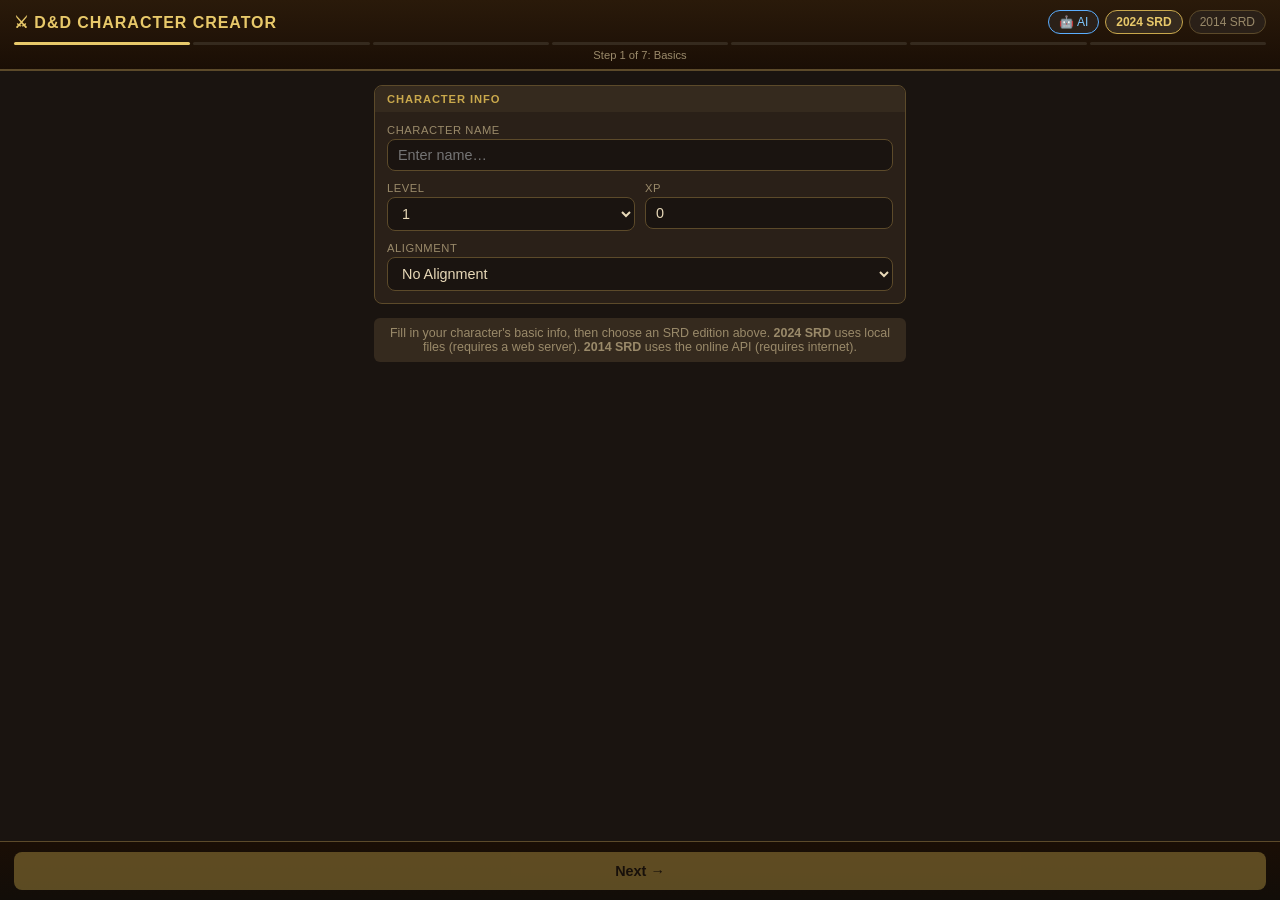
==== commit 168b01e9: "Add AI Character Generator to character-creator.html A 🤖 AI button in the header opens a three-step " ====
--- a/character-creator.html
+++ b/character-creator.html
@@ -187,6 +187,41 @@
 .feat-card{background:var(--surface2);border:1px solid var(--gold);border-radius:var(--radius);padding:8px 10px;margin-top:8px}
 .feat-card-name{font-weight:700;font-size:.88rem;color:var(--gold-light);margin-bottom:3px}
 .feat-card-desc{font-size:.73rem;color:var(--text-muted);line-height:1.45}
+
+/* ── AI Create modal ── */
+#aiCreateBackdrop{position:fixed;inset:0;background:rgba(0,0,0,.55);z-index:300;opacity:0;pointer-events:none;transition:opacity .2s}
+#aiCreateBackdrop.show{opacity:1;pointer-events:auto}
+#aiCreatePanel{
+  position:fixed;top:50%;left:50%;
+  transform:translate(-50%,-50%) scale(.88);
+  background:linear-gradient(160deg,var(--surface),var(--bg));
+  border:2px solid var(--spell);border-radius:20px;
+  padding:22px 24px 20px;z-index:301;
+  opacity:0;transition:opacity .2s,transform .2s;
+  pointer-events:none;width:min(92vw,500px);
+  max-height:85vh;overflow-y:auto;
+  box-shadow:0 8px 32px rgba(0,0,0,.7)
+}
+#aiCreatePanel.show{opacity:1;transform:translate(-50%,-50%) scale(1);pointer-events:auto}
+.aic-title{font-size:.85rem;font-weight:700;color:var(--spell-light);margin-bottom:14px;letter-spacing:.04em}
+.aic-step-lbl{font-size:.7rem;letter-spacing:.08em;text-transform:uppercase;color:var(--gold);margin-bottom:6px}
+.aic-schema-status{font-size:.74rem;color:var(--text-muted);margin:4px 0 10px;min-height:1.2em}
+.aic-schema-status.ok{color:#5cb85c}
+.aic-file-picker{display:flex;flex-direction:column;gap:6px;margin-bottom:12px}
+.aic-or{text-align:center;font-size:.72rem;color:var(--text-muted);margin:6px 0}
+.aic-textarea{
+  width:100%;box-sizing:border-box;font-size:.78rem;
+  background:rgba(0,0,0,.25);border:1px solid rgba(255,255,255,.12);
+  border-radius:10px;color:var(--text);padding:10px 12px;
+  font-family:inherit;resize:vertical;min-height:80px
+}
+.aic-textarea:focus{outline:none;border-color:var(--spell)}
+.aic-notice{font-size:.72rem;color:var(--spell-light);margin-top:5px;min-height:1.1em;text-align:center}
+.aic-btn{width:100%;padding:11px;border:none;border-radius:var(--radius);font-size:.88rem;font-weight:700;cursor:pointer;margin-bottom:8px}
+.aic-btn.spell{background:var(--spell);color:#fff}
+.aic-btn.gold{background:var(--gold);color:#1a1410}
+.aic-btn.muted{background:var(--surface2);border:1px solid var(--border);color:var(--text-muted)}
+.aic-file-btn{width:100%;padding:7px 0;font-size:.82rem;background:var(--surface2);border:1px solid var(--border);border-radius:var(--radius);color:var(--text);cursor:pointer}
 </style>
 </head>
 <body>
@@ -196,6 +231,7 @@
   <div class="wh-top">
     <div class="wh-title">⚔ D&amp;D Character Creator</div>
     <div class="wh-edition">
+      <button class="ed-btn" onclick="openAICreate()" style="border-color:var(--spell);color:var(--spell-light)">&#129302; AI</button>
       <button class="ed-btn active" id="btn2024" onclick="setEdition('2024')">2024 SRD</button>
       <button class="ed-btn" id="btn2014" onclick="setEdition('2014')">2014 SRD</button>
     </div>
@@ -406,6 +442,43 @@
 
 </div><!-- /wc -->
 
+<!-- ── AI Create modal ── -->
+<input type="file" id="aiSchemaInput" accept=".md,.txt" style="display:none" onchange="aiLoadSchemaFromFile(this)">
+<input type="file" id="aiJsonFileInput" accept=".json" style="display:none" onchange="importAIFromFile(this)">
+<div id="aiCreateBackdrop" onclick="dismissAICreate()"></div>
+<div id="aiCreatePanel">
+  <div class="aic-title">&#129302; AI Character Generator</div>
+
+  <div style="margin-bottom:14px">
+    <div class="aic-step-lbl">Step 1 &#8212; Describe your character (optional)</div>
+    <textarea class="aic-textarea" id="aiCharDesc" placeholder="e.g. A gruff dwarven fighter who lost his clan and seeks redemption…" style="min-height:68px"></textarea>
+  </div>
+
+  <div style="margin-bottom:14px">
+    <div class="aic-step-lbl">Step 2 &#8212; Copy the prompt</div>
+    <div class="aic-schema-status" id="aiSchemaStatus"></div>
+    <div id="aiSchemaFilePicker" class="aic-file-picker" style="display:none">
+      <button class="aic-file-btn" onclick="el('aiSchemaInput').click()">Select JSONGeneration.md</button>
+      <div class="aic-or">or</div>
+      <button class="aic-file-btn" onclick="aiUseBuiltinSchema()">Use built-in schema</button>
+    </div>
+    <div style="font-size:.8rem;color:var(--text-muted);margin-bottom:10px">Paste this prompt into Claude, ChatGPT, or Gemini. Save the response as a <b>.json</b> file.</div>
+    <button class="aic-btn spell" onclick="generateAICreatePrompt()">Copy prompt to clipboard</button>
+    <div class="aic-notice" id="aiCopyNotice"></div>
+  </div>
+
+  <div style="margin-bottom:14px">
+    <div class="aic-step-lbl">Step 3 &#8212; Load the AI&#8217;s JSON</div>
+    <div style="font-size:.78rem;color:var(--text-muted);margin-bottom:8px">Load the saved <b>.json</b> file, or paste the AI response directly.</div>
+    <button class="aic-btn gold" onclick="el('aiJsonFileInput').click()">&#128196; Load JSON File</button>
+    <div class="aic-or">or paste below</div>
+    <textarea class="aic-textarea" id="aiJsonPaste" placeholder="Paste the full character JSON here…"></textarea>
+    <button class="aic-btn spell" style="margin-top:8px" onclick="importAIFromPaste()">Apply Character</button>
+  </div>
+
+  <button class="aic-btn muted" onclick="dismissAICreate()">Cancel</button>
+</div>
+
 <!-- ── Bottom nav ── -->
 <div class="wnav">
   <button class="nav-btn nav-back" id="btnBack" onclick="goBack()">← Back</button>
@@ -549,6 +622,9 @@
   // cache
   _cache: {},
   _srdLoaded: {species:false,classes:false,backgrounds:false},
+
+  // stashed payload from AI import; when set, buildPayload() returns it as-is
+  _aiPayload: null,
 };
 
 // ── Utilities ──────────────────────────────────────────────────────────────
@@ -1496,6 +1572,7 @@
 }
 
 function buildPayload() {
+  if (W._aiPayload) return W._aiPayload;
   const scores = totalScores();
   const lvl = W.basic.level||1;
   const cls = W.classData;
@@ -1629,6 +1706,232 @@
   window.location.href = 'dnd-character-sheet.html';
 }
 
+// ── AI Character Create ────────────────────────────────────────────────────
+
+let _aiSchema = null;
+
+const _BUILTIN_AI_SCHEMA = `COMPLETE CHARACTER JSON FORMAT: { "form": {...}, "state": {...} }
+
+FORM — all values must be strings, even numbers ("18" not 18):
+  charName: character name
+  charClass: Barbarian|Bard|Cleric|Druid|Fighter|Monk|Paladin|Ranger|Rogue|Sorcerer|Warlock|Wizard|Artificer|""
+  charSubclass: subclass name
+  charRace: race or species name
+  charLevel: "1"–"20"
+  charBackground: background name
+  charAlignment: e.g. "Lawful Good", "Chaotic Neutral"
+  charXP: total XP as string ("6500")
+  personality, ideals, bonds, flaws: free text strings
+  hpMax: max HP ("47")
+  hpTemp: temp HP ("0")
+  statAC: Armor Class ("16")
+  statSpeed: speed in feet ("30")
+  statHitDice: hit dice ("5d10")
+  spellAbility: "INT"|"WIS"|"CHA"|"" (blank for non-casters)
+  languages: comma-separated ("Common, Elvish")
+  notes: free text
+  cp, sp, ep, gp, pp: currency as strings ("0")
+
+STATE:
+abilities (integers 1–30):
+  { "STR": 18, "DEX": 10, "CON": 16, "INT": 8, "WIS": 12, "CHA": 16 }
+
+saveProficiencies: array of ability keys ["STR","CON"]
+skillProficiencies: array of skill names (Acrobatics, Athletics, Perception, etc.)
+skillExpertise: subset of skillProficiencies with double proficiency
+equipProficiencies: ["Light Armor","Medium Armor","Shields","Simple Weapons",...]
+customEquipProfRows: []
+inspiration: false
+hpCurrent: integer (current HP, usually same as hpMax for new character)
+
+spellSlots — exactly 9 objects:
+[{"level":"1st","max":2,"used":0},{"level":"2nd","max":0,"used":0},{"level":"3rd","max":0,"used":0},
+ {"level":"4th","max":0,"used":0},{"level":"5th","max":0,"used":0},{"level":"6th","max":0,"used":0},
+ {"level":"7th","max":0,"used":0},{"level":"8th","max":0,"used":0},{"level":"9th","max":0,"used":0}]
+
+spells array — each spell:
+{ "name":"Fireball","level":3,"school":"Evocation","castingTime":"1 action","range":"150 ft",
+  "components":"V, S, M","duration":"Instantaneous","saveAbility":"DEX",
+  "concentration":false,"ritual":false,"attackRoll":false,
+  "rolls":[{"dice":"8d6","type":"fire","mod":""}],
+  "description":"8d6 fire damage, DEX save for half.",
+  "showInCombat":true,"combatActionType":"action","prepared":true,"alwaysPrepared":false }
+school: Abjuration|Conjuration|Divination|Enchantment|Evocation|Illusion|Necromancy|Transmutation
+rolls.type: slashing|piercing|bludgeoning|fire|cold|lightning|thunder|acid|poison|necrotic|radiant|force|psychic|healing|other
+rolls.mod: STR|DEX|CON|INT|WIS|CHA|SPELLMOD|SPELL|""
+
+attacks array — each weapon:
+{ "name":"Longsword","abilityMod":"STR","proficient":true,"flatBonus":0,
+  "rolls":[{"dice":"1d8","type":"slashing","mod":"STR"}],
+  "actionType":"action","saveAbility":"","saveDC":0,"description":"" }
+
+classFeatures array — limited-use abilities:
+{ "name":"Rage","max":2,"used":0,"recharge":"Long Rest","step":1,
+  "attackRoll":false,"attackMod":"","attackBonus":"—","attackProficient":false,
+  "rolls":[],"description":"Bonus damage and resistance while raging.",
+  "showInCombat":true,"combatActionType":"bonus action" }
+
+infoTraits array — passive traits and species features:
+{ "name":"Darkvision","description":"See 60 ft in darkness as dim light.",
+  "showInCombat":false,"combatActionType":"action" }
+
+equipmentItems array:
+{ "name":"Longsword","quantity":1,"weight":"3 lb","cost":"15 gp","category":"Weapon","description":"" }
+
+conditions: []
+hitDiceUsed: 0
+statMods: {"ac":0,"speed":0,"initiative":0,"spellatk":0,"spelldc":0}
+damageResistances: {}
+maxSpellsPrepared: 0
+diceRoller: null
+portrait: null`;
+
+function openAICreate() {
+  _aiSchema = null;
+  el('aiCharDesc').value = '';
+  el('aiJsonPaste').value = '';
+  el('aiCopyNotice').textContent = '';
+  el('aiSchemaStatus').textContent = 'Looking for JSONGeneration.md…';
+  el('aiSchemaStatus').className = 'aic-schema-status';
+  el('aiSchemaFilePicker').style.display = 'none';
+  el('aiCreateBackdrop').classList.add('show');
+  el('aiCreatePanel').classList.add('show');
+  _tryLoadAISchema();
+}
+
+function dismissAICreate() {
+  el('aiCreateBackdrop').classList.remove('show');
+  el('aiCreatePanel').classList.remove('show');
+}
+
+async function _tryLoadAISchema() {
+  try {
+    const res = await fetch('./JSONGeneration.md', { cache: 'no-store' });
+    if (!res.ok) throw new Error('HTTP ' + res.status);
+    const text = await res.text();
+    if (text.length < 200) throw new Error('too short');
+    _aiSchema = text;
+    el('aiSchemaStatus').textContent = '✓ JSONGeneration.md loaded';
+    el('aiSchemaStatus').className = 'aic-schema-status ok';
+    el('aiSchemaFilePicker').style.display = 'none';
+  } catch(e) {
+    el('aiSchemaStatus').textContent = 'Schema not auto-loaded — select it or use the built-in one.';
+    el('aiSchemaStatus').className = 'aic-schema-status';
+    el('aiSchemaFilePicker').style.display = '';
+  }
+}
+
+function aiLoadSchemaFromFile(input) {
+  const file = input.files[0]; if (!file) return;
+  const reader = new FileReader();
+  reader.onload = e => {
+    _aiSchema = e.target.result;
+    el('aiSchemaStatus').textContent = '✓ Schema loaded from ' + file.name;
+    el('aiSchemaStatus').className = 'aic-schema-status ok';
+    el('aiSchemaFilePicker').style.display = 'none';
+  };
+  reader.readAsText(file);
+  input.value = '';
+}
+
+function aiUseBuiltinSchema() {
+  _aiSchema = _BUILTIN_AI_SCHEMA;
+  el('aiSchemaStatus').textContent = '✓ Using built-in schema';
+  el('aiSchemaStatus').className = 'aic-schema-status ok';
+  el('aiSchemaFilePicker').style.display = 'none';
+}
+
+function generateAICreatePrompt() {
+  if (!_aiSchema) {
+    el('aiCopyNotice').textContent = 'Select a schema file or tap "Use built-in schema" first.';
+    return;
+  }
+  const desc = el('aiCharDesc').value.trim();
+  const concept = desc
+    ? `Create a complete D&D 5e character based on this concept:\n${desc}`
+    : 'Create a complete, interesting D&D 5e character of your choosing.';
+  const prompt = `You are a D&D 5e character sheet generator.
+
+${concept}
+
+Output a single JSON object in the exact format documented below.
+
+RULES:
+- Output ONLY raw JSON — no markdown code fences, no explanation, no trailing text.
+- All form.* values must be strings, even numbers ("18" not 18).
+- state.abilities values are integers.
+- Fill in sensible, lore-consistent D&D 5e defaults for any unspecified details.
+- Begin your response with { and end with }
+
+===== JSON FORMAT REFERENCE =====
+${_aiSchema}
+=================================
+
+Output the complete character JSON now:`;
+
+  navigator.clipboard.writeText(prompt).then(() => {
+    el('aiCopyNotice').textContent = '✓ Copied! Paste into Claude, ChatGPT, or Gemini. Save the response as a .json file, then load it in Step 3.';
+  }).catch(() => {
+    el('aiCopyNotice').textContent = 'Auto-copy failed — paste the prompt manually, then load the response file in Step 3.';
+  });
+}
+
+function importAIFromFile(input) {
+  const file = input.files[0]; if (!file) return;
+  const reader = new FileReader();
+  reader.onload = e => {
+    _parseAndApplyAI(e.target.result, 'file "' + file.name + '"');
+  };
+  reader.readAsText(file);
+  input.value = '';
+}
+
+function importAIFromPaste() {
+  const raw = el('aiJsonPaste').value.trim();
+  if (!raw) { el('aiCopyNotice').textContent = 'Nothing pasted yet.'; return; }
+  _parseAndApplyAI(raw, 'pasted text');
+}
+
+function _parseAndApplyAI(raw, source) {
+  let payload;
+  try {
+    const stripped = raw.replace(/^```(?:json)?\s*/i, '').replace(/\s*```\s*$/i, '');
+    payload = JSON.parse(stripped);
+  } catch(e) {
+    el('aiCopyNotice').textContent = 'Invalid JSON in ' + source + ' — check its contents.';
+    return;
+  }
+  if (typeof payload !== 'object' || Array.isArray(payload) || (!payload.form && !payload.state)) {
+    el('aiCopyNotice').textContent = 'Expected {"form":{…},"state":{…}} — check the AI response.';
+    return;
+  }
+  // Populate W from the payload so the wizard summary is coherent
+  if (payload.form) {
+    W.basic.name      = payload.form.charName || '';
+    W.basic.level     = parseInt(payload.form.charLevel) || 1;
+    W.basic.alignment = payload.form.charAlignment || 'No Alignment';
+    W.basic.xp        = payload.form.charXP || '0';
+    W.personality.personality = payload.form.personality || '';
+    W.personality.ideals      = payload.form.ideals || '';
+    W.personality.bonds       = payload.form.bonds || '';
+    W.personality.flaws       = payload.form.flaws || '';
+    W.personality.languages   = payload.form.languages || '';
+    W.personality.notes       = payload.form.notes || '';
+    // Sync visible form inputs for Step 0
+    if (el('b-name'))  el('b-name').value  = W.basic.name;
+    if (el('b-level')) el('b-level').value = String(W.basic.level);
+    if (el('b-align')) el('b-align').value = W.basic.alignment;
+    if (el('b-xp'))    el('b-xp').value    = W.basic.xp;
+  }
+  if (payload.state?.abilities) {
+    W.scoreMethod = 'manual';
+    for (const k of ABILITY_KEYS) W.baseScores[k] = payload.state.abilities[k] || 10;
+  }
+  W._aiPayload = payload;
+  dismissAICreate();
+  showStep(6);
+}
+
 // ── Edition switching ──────────────────────────────────────────────────────
 
 function setEdition(ed) {
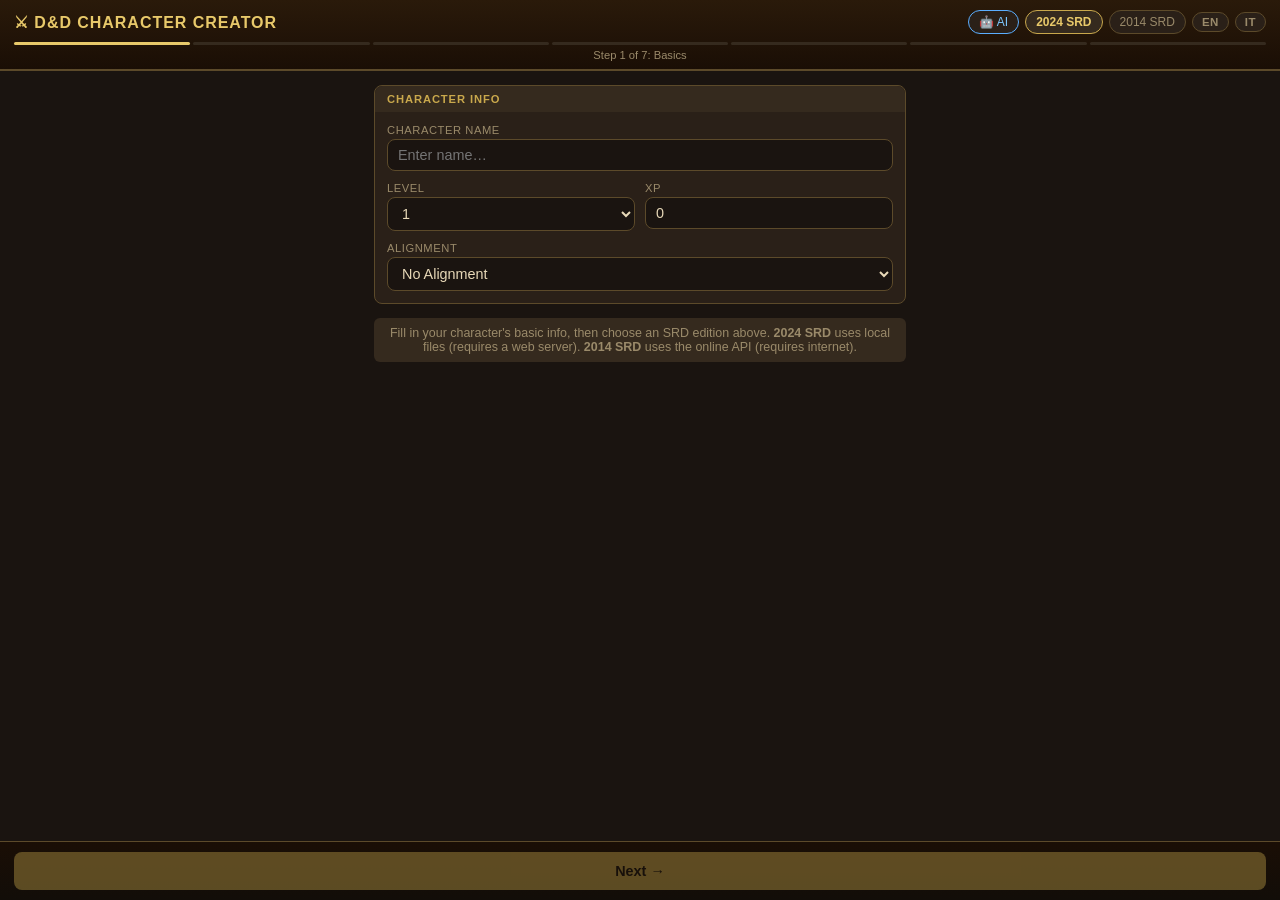
==== commit 68210185: "Add Italian language package with i18n support - Create languages/it.json with ~130 Italian translat" ====
--- a/character-creator.html
+++ b/character-creator.html
@@ -222,6 +222,9 @@
 .aic-btn.gold{background:var(--gold);color:#1a1410}
 .aic-btn.muted{background:var(--surface2);border:1px solid var(--border);color:var(--text-muted)}
 .aic-file-btn{width:100%;padding:7px 0;font-size:.82rem;background:var(--surface2);border:1px solid var(--border);border-radius:var(--radius);color:var(--text);cursor:pointer}
+.lang-btns{display:flex;gap:6px;margin-left:6px}
+.lang-btn{padding:3px 9px;border:1.5px solid var(--border);border-radius:14px;background:var(--surface);color:var(--text-muted);font-size:.72rem;font-weight:600;cursor:pointer;letter-spacing:.04em;transition:border-color .15s,background .15s}
+.lang-btn.active{border-color:var(--gold);background:var(--surface2);color:var(--gold-light)}
 </style>
 </head>
 <body>
@@ -229,11 +232,17 @@
 <!-- ── Header ── -->
 <div class="wh">
   <div class="wh-top">
-    <div class="wh-title">⚔ D&amp;D Character Creator</div>
-    <div class="wh-edition">
-      <button class="ed-btn" onclick="openAICreate()" style="border-color:var(--spell);color:var(--spell-light)">&#129302; AI</button>
-      <button class="ed-btn active" id="btn2024" onclick="setEdition('2024')">2024 SRD</button>
-      <button class="ed-btn" id="btn2014" onclick="setEdition('2014')">2014 SRD</button>
+    <div class="wh-title" data-i18n="creator.title">⚔ D&amp;D Character Creator</div>
+    <div style="display:flex;align-items:center">
+      <div class="wh-edition">
+        <button class="ed-btn" onclick="openAICreate()" style="border-color:var(--spell);color:var(--spell-light)">&#129302; AI</button>
+        <button class="ed-btn active" id="btn2024" onclick="setEdition('2024')">2024 SRD</button>
+        <button class="ed-btn" id="btn2014" onclick="setEdition('2014')">2014 SRD</button>
+      </div>
+      <div class="lang-btns">
+        <button class="lang-btn" data-lang="en" onclick="setLanguage('en')" title="English">EN</button>
+        <button class="lang-btn" data-lang="it" onclick="setLanguage('it')" title="Italiano">IT</button>
+      </div>
     </div>
   </div>
   <div class="wh-progress" id="progressBar"></div>
@@ -244,10 +253,10 @@
 
 <!-- ── Step 0: Basics ── -->
 <div class="ws active" id="step-0">
-  <div class="sec"><div class="sec-t">Character Info</div><div class="sec-b">
-    <div class="field"><label class="lbl">Character Name</label><input class="inp" id="b-name" type="text" placeholder="Enter name…" oninput="W.basic.name=this.value;updateNav()"></div>
+  <div class="sec"><div class="sec-t" data-i18n="creator.char_info">Character Info</div><div class="sec-b">
+    <div class="field"><label class="lbl" data-i18n="creator.label.name">Character Name</label><input class="inp" id="b-name" type="text" placeholder="Enter name…" oninput="W.basic.name=this.value;updateNav()"></div>
     <div class="g2">
-      <div class="field"><label class="lbl">Level</label>
+      <div class="field"><label class="lbl" data-i18n="creator.label.level">Level</label>
         <select class="sel" id="b-level" onchange="W.basic.level=+this.value">
           <option value="1">1</option><option value="2">2</option><option value="3">3</option>
           <option value="4">4</option><option value="5">5</option><option value="6">6</option>
@@ -258,9 +267,9 @@
           <option value="19">19</option><option value="20">20</option>
         </select>
       </div>
-      <div class="field"><label class="lbl">XP</label><input class="inp" id="b-xp" type="number" min="0" value="0" oninput="W.basic.xp=this.value"></div>
+      <div class="field"><label class="lbl" data-i18n="creator.label.xp">XP</label><input class="inp" id="b-xp" type="number" min="0" value="0" oninput="W.basic.xp=this.value"></div>
     </div>
-    <div class="field"><label class="lbl">Alignment</label>
+    <div class="field"><label class="lbl" data-i18n="creator.label.alignment">Alignment</label>
       <select class="sel" id="b-align" onchange="W.basic.alignment=this.value">
         <option value="No Alignment" selected>No Alignment</option>
         <option>Lawful Good</option><option>Neutral Good</option><option>Chaotic Good</option>
@@ -291,14 +300,14 @@
 
   <div id="sp-detail" style="display:none">
     <!-- Bonus allocation -->
-    <div class="sec"><div class="sec-t">Ability Score Bonuses</div><div class="sec-b">
+    <div class="sec"><div class="sec-t" data-i18n="creator.ability_bonuses">Ability Score Bonuses</div><div class="sec-b">
       <p class="hint" style="margin-bottom:10px" id="sp-bonus-hint"></p>
       <div id="sp-bonus-ui"></div>
     </div></div>
     <!-- Species info -->
-    <div class="sec"><div class="sec-t">Species Info</div><div class="sec-b" id="sp-info-body"></div></div>
+    <div class="sec"><div class="sec-t" data-i18n="creator.species_info">Species Info</div><div class="sec-b" id="sp-info-body"></div></div>
     <!-- Traits -->
-    <div class="sec" id="sp-traits-sec"><div class="sec-t">Species Traits (select to import)</div><div class="sec-b" id="sp-traits-body"></div></div>
+    <div class="sec" id="sp-traits-sec"><div class="sec-t" data-i18n="creator.species_traits">Species Traits (select to import)</div><div class="sec-b" id="sp-traits-body"></div></div>
   </div>
   <div id="sp-status"></div>
 </div>
@@ -322,17 +331,17 @@
 
   <div id="cl-detail" style="display:none">
     <div class="sec"><div class="sec-t">Class Info</div><div class="sec-b" id="cl-info-body"></div></div>
-    <div class="sec"><div class="sec-t" id="cl-skill-title">Skill Proficiencies</div><div class="sec-b">
+    <div class="sec"><div class="sec-t" id="cl-skill-title" data-i18n="creator.skill_profs">Skill Proficiencies</div><div class="sec-b">
       <div class="skill-mode-tog">
-        <div class="smt active" id="smt-class" onclick="setSkillMode('class')">Class Skills</div>
-        <div class="smt" id="smt-free" onclick="setSkillMode('free')">Any Skill</div>
+        <div class="smt active" id="smt-class" onclick="setSkillMode('class')" data-i18n="creator.class_skills">Class Skills</div>
+        <div class="smt" id="smt-free" onclick="setSkillMode('free')" data-i18n="creator.any_skill">Any Skill</div>
       </div>
       <div class="skill-grid" id="cl-skill-grid"></div>
-      <p class="hint" id="cl-skill-hint" style="margin-top:6px;display:none">Non-class skills shown in blue. Same pick limit applies.</p>
+      <p class="hint" id="cl-skill-hint" style="margin-top:6px;display:none" data-i18n="creator.non_class_hint">Non-class skills shown in blue. Same pick limit applies.</p>
     </div></div>
-    <div class="sec"><div class="sec-t">Equipment Proficiencies</div><div class="sec-b"><div class="ep-grid" id="cl-equip-grid"></div></div></div>
+    <div class="sec"><div class="sec-t" data-i18n="creator.equip_profs">Equipment Proficiencies</div><div class="sec-b"><div class="ep-grid" id="cl-equip-grid"></div></div></div>
     <div class="sec" id="cl-start-equip-sec" style="display:none">
-      <div class="sec-t">Starting Equipment</div>
+      <div class="sec-t" data-i18n="creator.starting_equip">Starting Equipment</div>
       <div class="sec-b" id="cl-start-equip-body"></div>
     </div>
   </div>
@@ -351,7 +360,7 @@
   </div></div>
 
   <div id="bg-detail" style="display:none">
-    <div class="sec" id="bg-bonus-sec"><div class="sec-t">Ability Score Bonuses</div><div class="sec-b">
+    <div class="sec" id="bg-bonus-sec"><div class="sec-t" data-i18n="creator.bg_ability_bonuses">Ability Score Bonuses</div><div class="sec-b">
       <p class="hint" style="margin-bottom:10px" id="bg-bonus-hint"></p>
       <div id="bg-bonus-ui"></div>
     </div></div>
@@ -359,65 +368,65 @@
       <div class="sec-t">Origin Feat</div>
       <div class="sec-b" id="bg-feat-body"></div>
     </div>
-    <div class="sec"><div class="sec-t">Background Proficiencies</div><div class="sec-b" id="bg-profs-body"></div></div>
+    <div class="sec"><div class="sec-t" data-i18n="creator.bg_proficiencies">Background Proficiencies</div><div class="sec-b" id="bg-profs-body"></div></div>
     <div class="sec" id="bg-start-equip-sec" style="display:none">
       <div class="sec-t">Starting Equipment</div>
       <div class="sec-b" id="bg-start-equip-body"></div>
     </div>
   </div>
-  <div class="status" id="bg-status-none" style="display:none">No background selected — skills from background will be skipped.</div>
+  <div class="status" id="bg-status-none" style="display:none" data-i18n="creator.no_bg">No background selected — skills from background will be skipped.</div>
   <div id="bg-status"></div>
 </div>
 
 <!-- ── Step 4: Ability Scores ── -->
 <div class="ws" id="step-4">
   <div class="mtabs">
-    <div class="mtab active" onclick="setScoreMethod('manual')">Manual</div>
-    <div class="mtab" onclick="setScoreMethod('standard')">Standard Array</div>
-    <div class="mtab" onclick="setScoreMethod('pointbuy')">Point Buy</div>
+    <div class="mtab active" onclick="setScoreMethod('manual')" data-i18n="creator.method.manual">Manual</div>
+    <div class="mtab" onclick="setScoreMethod('standard')" data-i18n="creator.method.standard">Standard Array</div>
+    <div class="mtab" onclick="setScoreMethod('pointbuy')" data-i18n="creator.method.pointbuy">Point Buy</div>
   </div>
   <div id="score-manual">
-    <div class="sec"><div class="sec-t">Base Scores</div><div class="sec-b">
+    <div class="sec"><div class="sec-t" data-i18n="creator.base_scores">Base Scores</div><div class="sec-b">
       <table class="ab-table">
-        <thead><tr><th></th><th>Base</th><th>Bonus</th><th>Total</th><th>Mod</th></tr></thead>
+        <thead><tr><th></th><th data-i18n="creator.table.base">Base</th><th data-i18n="creator.table.bonus">Bonus</th><th data-i18n="creator.table.total">Total</th><th data-i18n="creator.table.mod">Mod</th></tr></thead>
         <tbody id="manual-tbody"></tbody>
       </table>
     </div></div>
   </div>
   <div id="score-standard" style="display:none">
-    <div class="sec"><div class="sec-t">Standard Array — assign 15,14,13,12,10,8</div><div class="sec-b">
+    <div class="sec"><div class="sec-t" data-i18n="creator.standard_array">Standard Array — assign 15,14,13,12,10,8</div><div class="sec-b">
       <div id="sa-body"></div>
     </div></div>
   </div>
   <div id="score-pointbuy" style="display:none">
-    <div class="sec"><div class="sec-t">Point Buy (27 points)</div><div class="sec-b">
-      <div class="points-disp" id="pb-points">27 <span>points remaining</span></div>
+    <div class="sec"><div class="sec-t" data-i18n="creator.point_buy">Point Buy (27 points)</div><div class="sec-b">
+      <div class="points-disp" id="pb-points">27 <span data-i18n="creator.points_remaining">points remaining</span></div>
       <div id="pb-body"></div>
     </div></div>
   </div>
   <div class="stat-preview" id="stat-preview">
-    <div class="sp-card"><div class="sp-val" id="prev-hp">—</div><div class="sp-lbl">HP (avg)</div></div>
-    <div class="sp-card"><div class="sp-val" id="prev-ac">—</div><div class="sp-lbl">AC (base)</div></div>
-    <div class="sp-card"><div class="sp-val" id="prev-prof">+2</div><div class="sp-lbl">Prof Bonus</div></div>
+    <div class="sp-card"><div class="sp-val" id="prev-hp">—</div><div class="sp-lbl" data-i18n="creator.hp_avg">HP (avg)</div></div>
+    <div class="sp-card"><div class="sp-val" id="prev-ac">—</div><div class="sp-lbl" data-i18n="creator.base_ac">AC (base)</div></div>
+    <div class="sp-card"><div class="sp-val" id="prev-prof">+2</div><div class="sp-lbl" data-i18n="creator.prof_bonus">Prof Bonus</div></div>
   </div>
   <div class="hint" style="text-align:center;margin-bottom:6px">HP uses average per level; AC = 10 + DEX mod. Both can be adjusted in the character sheet.</div>
 </div>
 
 <!-- ── Step 5: Personality ── -->
 <div class="ws" id="step-5">
-  <div class="sec"><div class="sec-t">Languages</div><div class="sec-b">
-    <div class="field"><label class="lbl">Languages (free text)</label>
+  <div class="sec"><div class="sec-t" data-i18n="section.languages">Languages</div><div class="sec-b">
+    <div class="field"><label class="lbl" data-i18n="creator.label.languages">Languages (free text)</label>
       <input class="inp" id="p-langs" type="text" placeholder="Common, Elvish…" oninput="W.personality.languages=this.value">
     </div>
     <p class="hint">Common is standard. Add languages granted by species, background, or class.</p>
   </div></div>
-  <div class="sec"><div class="sec-t">Personality</div><div class="sec-b">
-    <div class="field"><label class="lbl">Personality Traits</label><textarea class="ta" id="p-personality" oninput="W.personality.personality=this.value"></textarea></div>
-    <div class="field"><label class="lbl">Ideals</label><textarea class="ta" id="p-ideals" oninput="W.personality.ideals=this.value"></textarea></div>
-    <div class="field"><label class="lbl">Bonds</label><textarea class="ta" id="p-bonds" oninput="W.personality.bonds=this.value"></textarea></div>
-    <div class="field"><label class="lbl">Flaws</label><textarea class="ta" id="p-flaws" oninput="W.personality.flaws=this.value"></textarea></div>
+  <div class="sec"><div class="sec-t" data-i18n="section.personality">Personality</div><div class="sec-b">
+    <div class="field"><label class="lbl" data-i18n="creator.label.personality">Personality Traits</label><textarea class="ta" id="p-personality" oninput="W.personality.personality=this.value"></textarea></div>
+    <div class="field"><label class="lbl" data-i18n="creator.label.ideals">Ideals</label><textarea class="ta" id="p-ideals" oninput="W.personality.ideals=this.value"></textarea></div>
+    <div class="field"><label class="lbl" data-i18n="creator.label.bonds">Bonds</label><textarea class="ta" id="p-bonds" oninput="W.personality.bonds=this.value"></textarea></div>
+    <div class="field"><label class="lbl" data-i18n="creator.label.flaws">Flaws</label><textarea class="ta" id="p-flaws" oninput="W.personality.flaws=this.value"></textarea></div>
   </div></div>
-  <div class="sec"><div class="sec-t">Notes</div><div class="sec-b">
+  <div class="sec"><div class="sec-t" data-i18n="section.notes">Notes</div><div class="sec-b">
     <div class="field"><textarea class="ta" id="p-notes" placeholder="Campaign notes…" oninput="W.personality.notes=this.value"></textarea></div>
   </div></div>
 </div>
@@ -427,9 +436,9 @@
   <div class="sec"><div class="sec-t">Character Summary</div><div class="sec-b" id="review-summary"></div></div>
   <div class="sec"><div class="sec-t">JSON Preview</div><div class="sec-b">
     <div class="json-prev" id="json-prev"></div>
-    <button class="full-btn gold" onclick="openInSheet()">⚔ Open in Character Sheet</button>
-    <button class="full-btn green" onclick="downloadJSON()">⬇ Download JSON</button>
-    <button class="full-btn blue" onclick="copyJSON()">⎘ Copy to Clipboard</button>
+    <button class="full-btn gold" onclick="openInSheet()" data-i18n="creator.btn.open_sheet">⚔ Open in Character Sheet</button>
+    <button class="full-btn green" onclick="downloadJSON()" data-i18n="creator.btn.download">⬇ Download JSON</button>
+    <button class="full-btn blue" onclick="copyJSON()" data-i18n="creator.btn.copy">⎘ Copy to Clipboard</button>
   </div></div>
   <div class="sec"><div class="sec-t">How to Import</div><div class="sec-b">
     <p style="font-size:.82rem;color:var(--text-muted);line-height:1.6">
@@ -481,7 +490,7 @@
 
 <!-- ── Bottom nav ── -->
 <div class="wnav">
-  <button class="nav-btn nav-back" id="btnBack" onclick="goBack()">← Back</button>
+  <button class="nav-btn nav-back" id="btnBack" onclick="goBack()" data-i18n="creator.btn.back">← Back</button>
   <button class="nav-btn nav-next" id="btnNext" onclick="goNext()">Next →</button>
 </div>
 
@@ -1504,7 +1513,7 @@
   // Update progress
   const bar = el('progressBar');
   bar.innerHTML = STEPS.map((_,i)=>`<div class="wp-seg${i<n?' done':i===n?' cur':''}"></div>`).join('');
-  el('stepLabel').textContent = `Step ${n+1} of ${STEPS.length}: ${STEPS[n]}`;
+  el('stepLabel').textContent = `Step ${n+1} of ${STEPS.length}: ${_t('creator.step.' + n) ?? STEPS[n]}`;
   // Load SRD data on first visit
   if (n===1 && !W._srdLoaded.species) loadSpeciesList();
   if (n===2 && !W._srdLoaded.classes) loadClassList();
@@ -1518,7 +1527,7 @@
   const n = W.step;
   el('btnBack').style.display = n===0 ? 'none' : '';
   const nextBtn = el('btnNext');
-  nextBtn.textContent = n === STEPS.length-1 ? 'Export' : 'Next →';
+  nextBtn.textContent = n === STEPS.length-1 ? 'Export' : (_t('creator.btn.next') ?? 'Next →');
   nextBtn.disabled = !canProceed();
 }
 
@@ -1959,6 +1968,66 @@
   updateStatPreview();
 }
 
+// ── Language / i18n ────────────────────────────────────────────────
+let _i18nData = {};
+let _currentLang = 'en';
+
+function _t(key) { return _i18nData[key] ?? null; }
+
+async function _loadLanguage(code) {
+  _currentLang = code;
+  if (code === 'en') { _i18nData = {}; return; }
+  try {
+    const r = await fetch(`languages/${code}.json`);
+    if (r.ok) _i18nData = await r.json();
+    else _i18nData = {};
+  } catch(e) { _i18nData = {}; }
+}
+
+function _applyI18n() {
+  if (!Object.keys(_i18nData).length) return;
+  const T = _i18nData;
+
+  // Helper
+  const setText = (id, key) => {
+    const el = document.getElementById(id);
+    if (!el || !T[key]) return;
+    const node = [...el.childNodes].find(n => n.nodeType === 3 && n.textContent.trim());
+    if (node) node.textContent = T[key];
+    else el.textContent = T[key];
+  };
+
+  // Process data-i18n elements
+  document.querySelectorAll('[data-i18n]').forEach(el => {
+    const val = T[el.dataset.i18n];
+    if (!val) return;
+    const node = [...el.childNodes].find(n => n.nodeType === 3 && n.textContent.trim());
+    if (node) node.textContent = val;
+    else el.textContent = val;
+  });
+
+  // Placeholders
+  document.querySelectorAll('[data-i18n-ph]').forEach(el => {
+    const val = T[el.dataset.i18nPh]; if (val) el.placeholder = val;
+  });
+
+  // Language buttons
+  document.querySelectorAll('.lang-btn').forEach(btn => {
+    btn.classList.toggle('active', btn.dataset.lang === _currentLang);
+  });
+
+  // Update step label and nav button (Next might say 'Next →' or 'Export')
+  if (T['creator.btn.back']) {
+    const backBtn = document.getElementById('btnBack');
+    if (backBtn) backBtn.textContent = T['creator.btn.back'];
+  }
+}
+
+function setLanguage(code) {
+  localStorage.setItem('dnd5e_lang', code);
+  location.reload();
+}
+
 // ── Init ───────────────────────────────────────────────────────────────────
 
 function init() {
@@ -1967,7 +2036,11 @@
   initManualScores();
 }
 
-document.addEventListener('DOMContentLoaded', init);
+document.addEventListener('DOMContentLoaded', async () => {
+  await _loadLanguage(localStorage.getItem('dnd5e_lang') || 'en');
+  init();
+  _applyI18n();
+});
 </script>
 </body>
 </html>
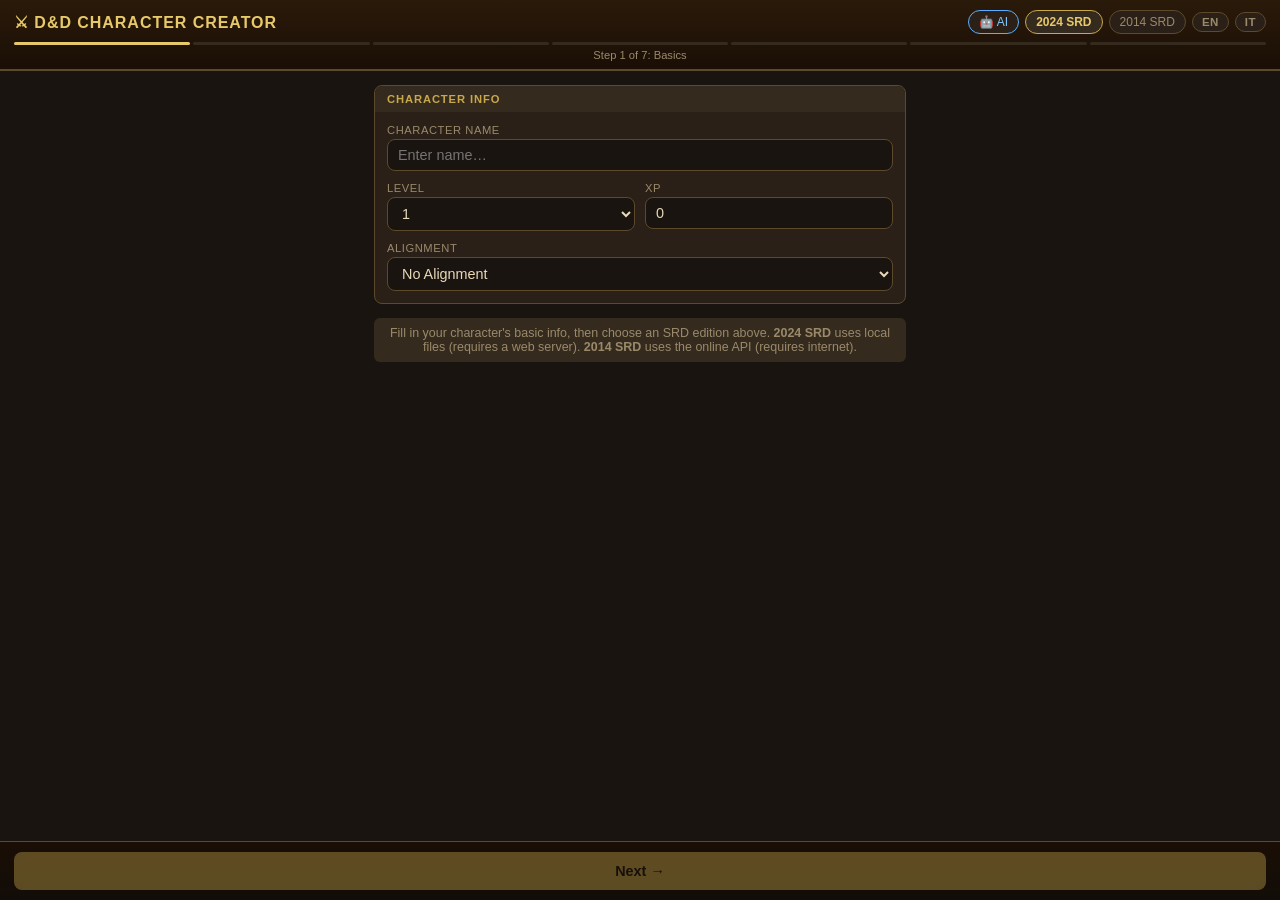
==== commit e177284d: "works in local move fucntions to external file" ====
--- a/character-creator.html
+++ b/character-creator.html
@@ -494,6 +494,8 @@
   <button class="nav-btn nav-next" id="btnNext" onclick="goNext()">Next →</button>
 </div>
 
+<script src="shared.js"></script>
+<script src="srd2024/bundle.js"></script>
 <script>
 'use strict';
 
@@ -506,46 +508,6 @@
 const ALL_SKILLS = ['Acrobatics','Animal Handling','Arcana','Athletics','Deception','History',
   'Insight','Intimidation','Investigation','Medicine','Nature','Perception',
   'Performance','Persuasion','Religion','Sleight of Hand','Stealth','Survival'];
-
-const SLOT_LABELS = ['1st','2nd','3rd','4th','5th','6th','7th','8th','9th'];
-
-// Spell slot tables — index 0 = level 1, each entry = [1st…9th slots]
-const SLOTS_FULL = [
-  [2,0,0,0,0,0,0,0,0],[3,0,0,0,0,0,0,0,0],[4,2,0,0,0,0,0,0,0],[4,3,0,0,0,0,0,0,0],
-  [4,3,2,0,0,0,0,0,0],[4,3,3,0,0,0,0,0,0],[4,3,3,1,0,0,0,0,0],[4,3,3,2,0,0,0,0,0],
-  [4,3,3,3,1,0,0,0,0],[4,3,3,3,2,0,0,0,0],[4,3,3,3,2,1,0,0,0],[4,3,3,3,2,1,0,0,0],
-  [4,3,3,3,2,1,1,0,0],[4,3,3,3,2,1,1,0,0],[4,3,3,3,2,1,1,1,0],[4,3,3,3,2,1,1,1,0],
-  [4,3,3,3,2,1,1,1,1],[4,3,3,3,3,1,1,1,1],[4,3,3,3,3,2,1,1,1],[4,3,3,3,3,2,2,1,1]
-];
-const SLOTS_HALF_2024 = [
-  [2,0,0,0,0,0,0,0,0],[2,0,0,0,0,0,0,0,0],[3,0,0,0,0,0,0,0,0],[3,0,0,0,0,0,0,0,0],
-  [4,2,0,0,0,0,0,0,0],[4,2,0,0,0,0,0,0,0],[4,3,0,0,0,0,0,0,0],[4,3,0,0,0,0,0,0,0],
-  [4,3,2,0,0,0,0,0,0],[4,3,2,0,0,0,0,0,0],[4,3,3,0,0,0,0,0,0],[4,3,3,0,0,0,0,0,0],
-  [4,3,3,1,0,0,0,0,0],[4,3,3,1,0,0,0,0,0],[4,3,3,2,0,0,0,0,0],[4,3,3,2,0,0,0,0,0],
-  [4,3,3,3,1,0,0,0,0],[4,3,3,3,1,0,0,0,0],[4,3,3,3,2,0,0,0,0],[4,3,3,3,2,0,0,0,0]
-];
-const SLOTS_HALF_2014 = [
-  [0,0,0,0,0,0,0,0,0],[2,0,0,0,0,0,0,0,0],[3,0,0,0,0,0,0,0,0],[3,0,0,0,0,0,0,0,0],
-  [4,2,0,0,0,0,0,0,0],[4,2,0,0,0,0,0,0,0],[4,3,0,0,0,0,0,0,0],[4,3,0,0,0,0,0,0,0],
-  [4,3,2,0,0,0,0,0,0],[4,3,2,0,0,0,0,0,0],[4,3,3,0,0,0,0,0,0],[4,3,3,0,0,0,0,0,0],
-  [4,3,3,1,0,0,0,0,0],[4,3,3,1,0,0,0,0,0],[4,3,3,2,0,0,0,0,0],[4,3,3,2,0,0,0,0,0],
-  [4,3,3,3,1,0,0,0,0],[4,3,3,3,1,0,0,0,0],[4,3,3,3,2,0,0,0,0],[4,3,3,3,2,0,0,0,0]
-];
-const SLOTS_WARLOCK = [
-  [1,0,0,0,0,0,0,0,0],[2,0,0,0,0,0,0,0,0],[0,2,0,0,0,0,0,0,0],[0,2,0,0,0,0,0,0,0],
-  [0,0,2,0,0,0,0,0,0],[0,0,2,0,0,0,0,0,0],[0,0,0,2,0,0,0,0,0],[0,0,0,2,0,0,0,0,0],
-  [0,0,0,0,2,0,0,0,0],[0,0,0,0,2,0,0,0,0],[0,0,0,0,3,0,0,0,0],[0,0,0,0,3,0,0,0,0],
-  [0,0,0,0,3,0,0,0,0],[0,0,0,0,3,0,0,0,0],[0,0,0,0,3,0,0,0,0],[0,0,0,0,3,0,0,0,0],
-  [0,0,0,0,4,0,0,0,0],[0,0,0,0,4,0,0,0,0],[0,0,0,0,4,0,0,0,0],[0,0,0,0,4,0,0,0,0]
-];
-const SLOTS_NONE = Array.from({length:20},()=>[0,0,0,0,0,0,0,0,0]);
-
-function classSlotTable(idx, edition) {
-  if (['bard','cleric','druid','sorcerer','wizard'].includes(idx)) return SLOTS_FULL;
-  if (idx === 'warlock') return SLOTS_WARLOCK;
-  if (['paladin','ranger'].includes(idx)) return edition==='2024'?SLOTS_HALF_2024:SLOTS_HALF_2014;
-  return SLOTS_NONE;
-}
 
 // Equipment proficiencies by class index
 const CLASS_EQUIP = {
@@ -638,9 +600,6 @@
 
 // ── Utilities ──────────────────────────────────────────────────────────────
 
-const abilityMod = s => Math.floor((s-10)/2);
-const modStr = m => (m>=0?'+':'')+m;
-const profBonus = lvl => Math.ceil(lvl/4)+1;
 const el = id => document.getElementById(id);
 
 function totalScores() {
@@ -697,6 +656,14 @@
 async function srdGet(path) {
   const key = W.edition + '|' + path;
   if (W._cache[key]) return W._cache[key];
+  // For 2024 edition, check the inlined bundle first (enables file:// usage)
+  if (W.edition === '2024' && window.__SRD2024) {
+    const bundleKey = path.replace(/\.json$/, '');
+    if (window.__SRD2024[bundleKey] !== undefined) {
+      W._cache[key] = window.__SRD2024[bundleKey];
+      return W._cache[key];
+    }
+  }
   let url;
   if (W.edition === '2024') {
     url = BASE_2024 + path;
@@ -857,7 +824,7 @@
     statusEl.innerHTML = '';
     W._srdLoaded.species = true;
   } catch(e) {
-    statusEl.innerHTML = `<div class="status err">Failed to load species: ${e.message}. ${W.edition==='2024'?'2024 SRD requires a web server (not file://).':''}</div>`;
+    statusEl.innerHTML = `<div class="status err">Failed to load species: ${e.message}.</div>`;
   }
 }
 
